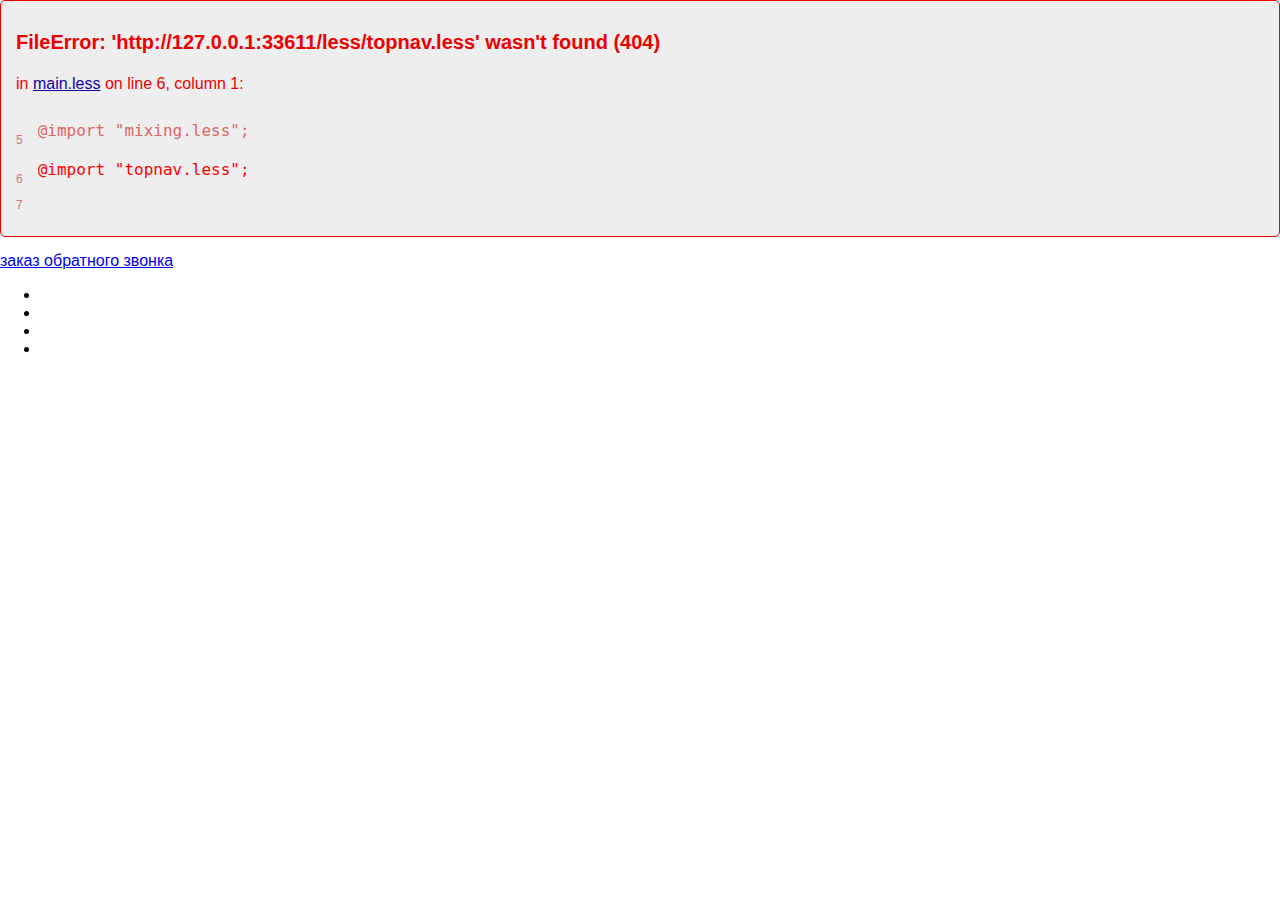
==== index.html @ 26c02bf1 "v1" ====
<!doctype html>
<html class="no-js" lang="ru">
    <head>
        <meta charset="utf-8">
        <meta http-equiv="X-UA-Compatible" content="IE=edge">
        <title></title>
        <meta name="description" content="">
        <meta name="viewport" content="width=1024">

        <link rel="apple-touch-icon" href="apple-touch-icon.png">

        <link rel="stylesheet" href="css/normalize.css">
        <link rel="stylesheet" href="js/vendor/jquery.fancybox/jquery.fancybox.css">
        <link rel="stylesheet/less" href="less/main.less">
        <script src="js/vendor/less.min.js"></script>
        <script src="js/vendor/modernizr-2.8.3.min.js"></script>
    </head>
    
    <body>
        <header class="header">
            <div class="container">
                <div class="header-logo ir"></div>
                <div class="header-contact">
                    <div class="phone-title"></div>
                    <div class="phone"></div>
                    <a class="btn btn-header popup-form" href="#popup-form">заказ обратного звонка</a>
                </div>
                <div class="header-title"></div>
                <ul class="benefit clerfix">
                    <li class="item1"></li>
                    <li class="item2"></li>
                    <li class="item3"></li>
                    <li class="item4"></li>
                </ul>
            </div>
        </header>
        <section class="">
            <div class="container"></div>
        </section>
        <section class="">
            <div class="container"></div>
        </section>
        <section class="">
            <div class="container"></div>
        </section>
        <section class="">
            <div class="container"></div>
        </section>
        <section class="">
            <div class="container"></div>
        </section>
        <section class="">
            <div class="container"></div>
        </section>
        <section class="">
            <div class="container"></div>
        </section>
        <footer class="footer">

        </footer>

        <script src="//ajax.googleapis.com/ajax/libs/jquery/1.11.2/jquery.min.js"></script>
        <script>window.jQuery || document.write('<script src="js/vendor/jquery-1.11.2.min.js"><\/script>')</script>
        <script src="js/vendor/jquery.fancybox/jquery.fancybox.pack.js"></script>
        <script src="js/main.js"></script>

    </body>
</html>
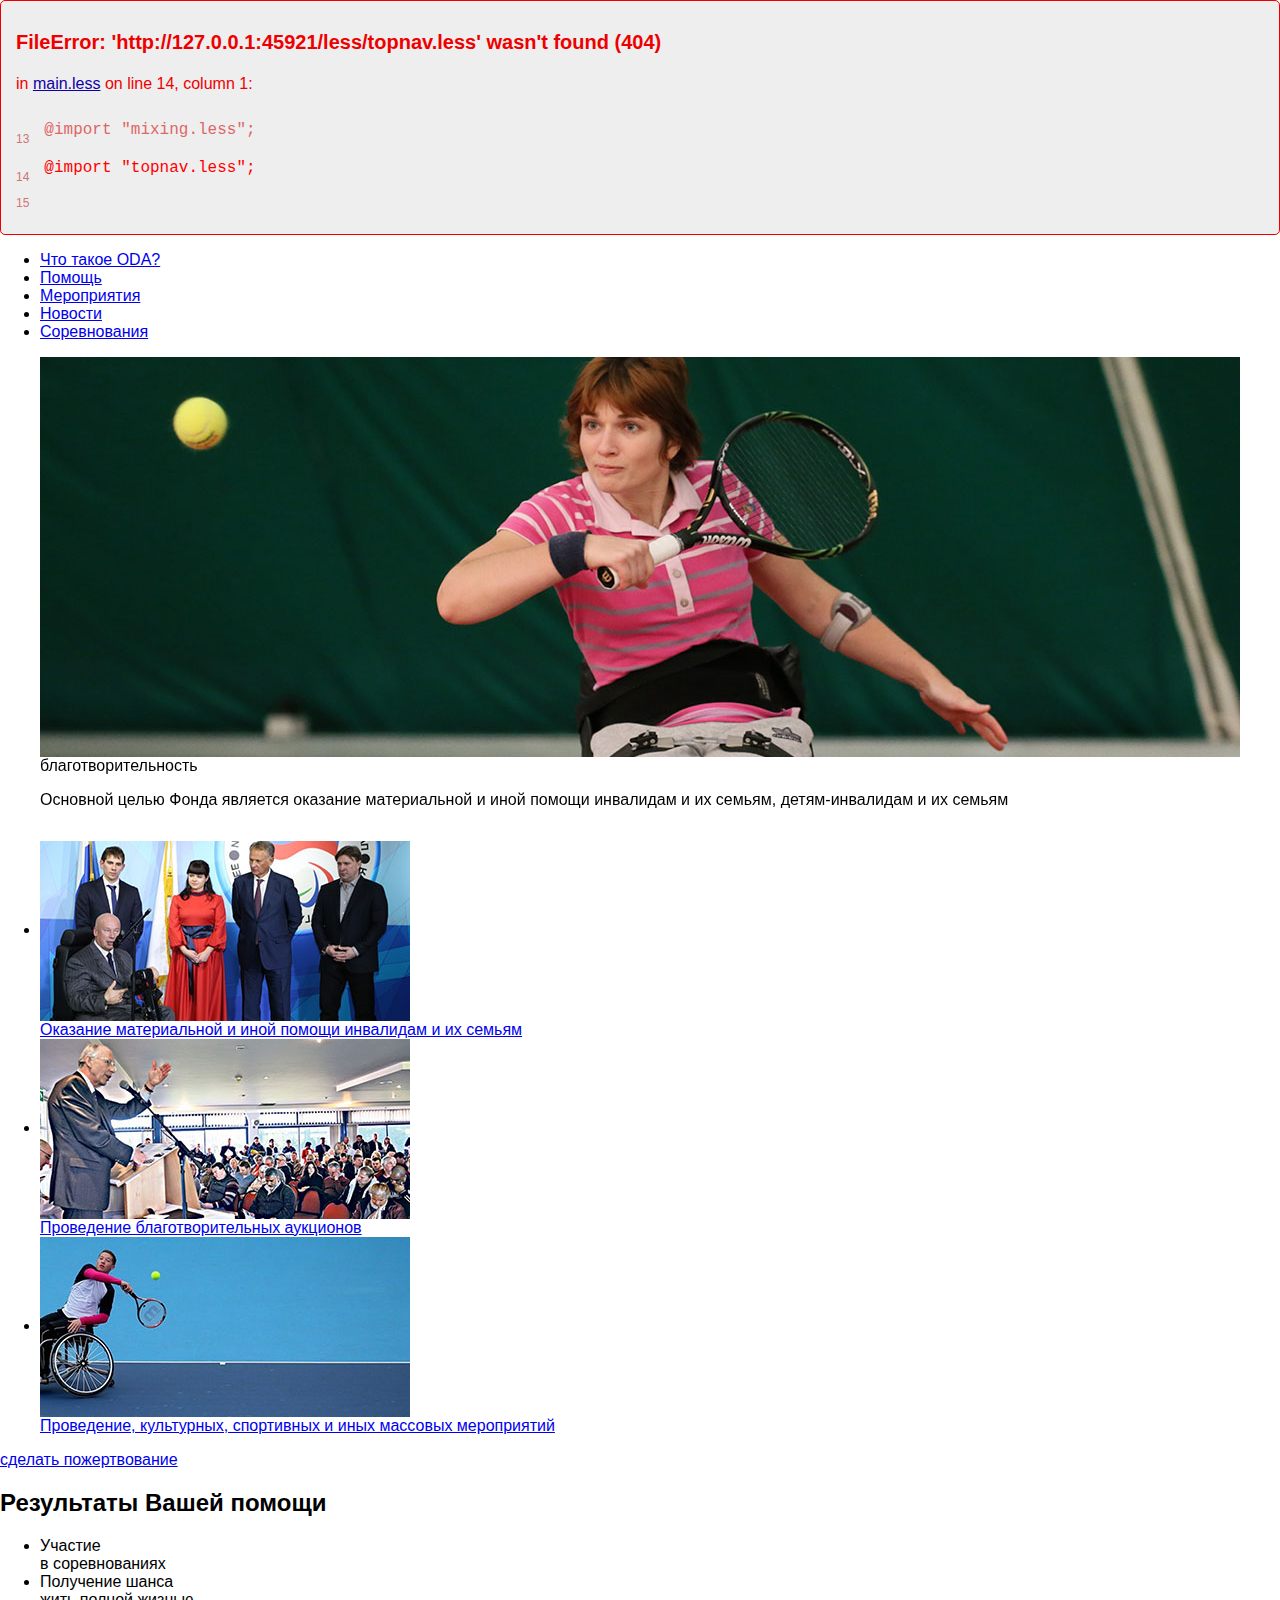
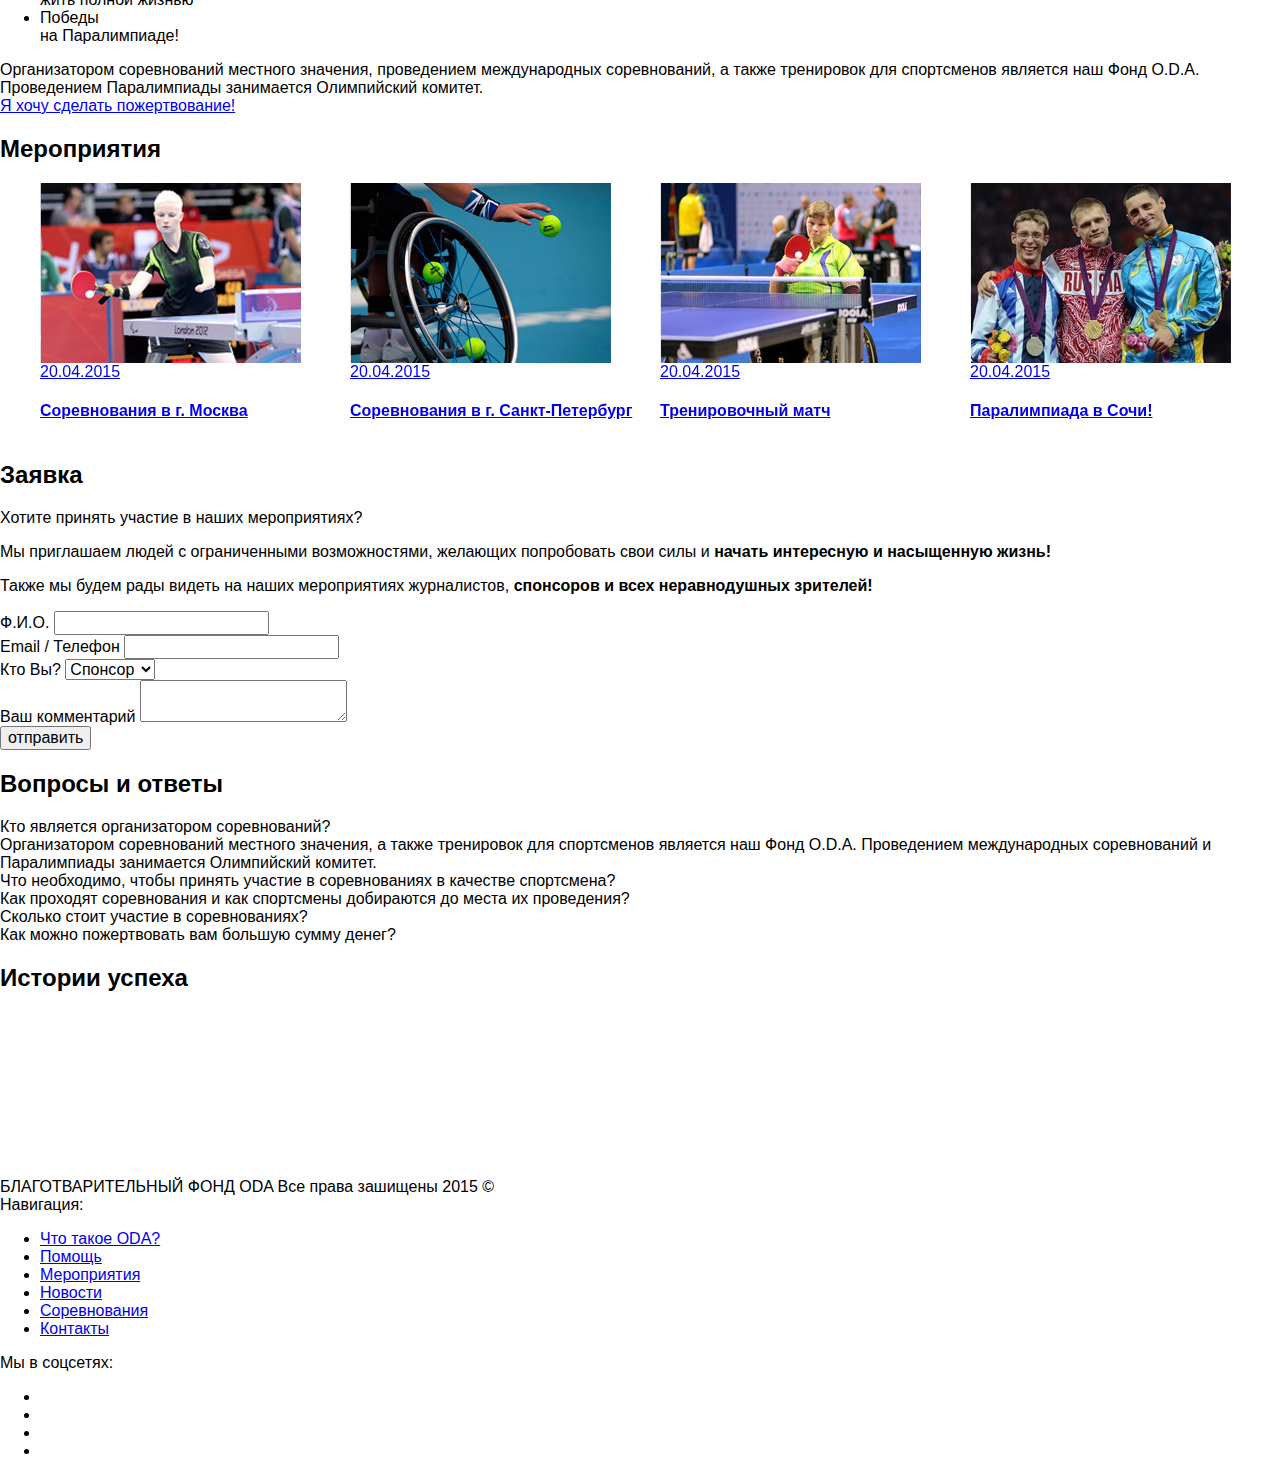
==== commit f82889d5: "v1" ====
--- a/index.html
+++ b/index.html
@@ -10,6 +10,7 @@
         <link rel="apple-touch-icon" href="apple-touch-icon.png">
 
         <link rel="stylesheet" href="css/normalize.css">
+        <link rel="stylesheet" href="js/vendor/slick/slick.css">
         <link rel="stylesheet" href="js/vendor/jquery.fancybox/jquery.fancybox.css">
         <link rel="stylesheet/less" href="less/main.less">
         <script src="js/vendor/less.min.js"></script>
@@ -19,49 +20,305 @@
     <body>
         <header class="header">
             <div class="container">
-                <div class="header-logo ir"></div>
-                <div class="header-contact">
-                    <div class="phone-title"></div>
-                    <div class="phone"></div>
-                    <a class="btn btn-header popup-form" href="#popup-form">заказ обратного звонка</a>
-                </div>
-                <div class="header-title"></div>
-                <ul class="benefit clerfix">
-                    <li class="item1"></li>
-                    <li class="item2"></li>
-                    <li class="item3"></li>
-                    <li class="item4"></li>
+                <div class="header__logo ir"></div>
+                <nav class="header__nav">
+                    <ul>
+                        <li><a href="#">Что такое ODA?</a></li>
+                        <li><a href="#">Помощь</a></li>
+                        <li><a href="#">Мероприятия</a></li>
+                        <li><a href="#">Новости</a></li>
+                        <li><a href="#">Соревнования</a></li>
+
+                    </ul>
+                </nav>
+            </div>
+        </header>
+        <section class="slider">
+            <div class="container">
+                <ul class="slide-content">
+                    <li>
+                        <img class="img-responsive" src="images/slide01.jpg" alt="">
+                        <div class="slide__text">
+                            <div class="slide__title">благотворительность</div>
+                            <p>Основной целью Фонда является оказание
+                                материальной и иной помощи инвалидам
+                                и их семьям, детям-инвалидам и их семьям</p>
+                        </div>
+                    </li>
+                    <li>
+                        <img class="img-responsive" src="images/slide01.jpg" alt="">
+                        <div class="slide__text">
+                            <div class="slide__title">благотворительность</div>
+                            <p>Основной целью Фонда является оказание
+                                материальной и иной помощи инвалидам
+                                и их семьям, детям-инвалидам и их семьям</p>
+                        </div>
+                    </li>
                 </ul>
-            </div>
-        </header>
-        <section class="">
-            <div class="container"></div>
-        </section>
-        <section class="">
-            <div class="container"></div>
-        </section>
-        <section class="">
-            <div class="container"></div>
-        </section>
-        <section class="">
-            <div class="container"></div>
-        </section>
-        <section class="">
-            <div class="container"></div>
-        </section>
-        <section class="">
-            <div class="container"></div>
-        </section>
-        <section class="">
-            <div class="container"></div>
+                <span class="nav slider-nav-prev"></span>
+                <span class="nav slider-nav-next"></span>
+            </div>
+        </section>
+        <section class="direction">
+            <div class="container">
+                <ul class="clearfix">
+                    <li>
+                        <a href="#">
+                            <img class="img-responsive" src="images/direction__img1.jpg" alt="Оказание материальной и иной помощи инвалидам и их семьям">
+                            <div class="direction__text">Оказание материальной и иной помощи инвалидам и их семьям</div>
+                        </a>
+                    </li>
+                    <li>
+                        <a href="#">
+                            <img class="img-responsive" src="images/direction__img2.jpg" alt="Проведение благотворительных аукционов">
+                            <div class="direction__text">Проведение благотворительных аукционов</div>
+                        </a>
+                    </li>
+                    <li>
+                        <a href="#">
+                            <img class="img-responsive" src="images/direction__img3.jpg" alt="Проведение, культурных, спортивных и иных массовых мероприятий">
+                            <div class="direction__text">Проведение, культурных, спортивных и иных массовых мероприятий</div>
+                        </a>
+                    </li>
+                </ul>
+            </div>
+        </section>
+        <section class="green-block">
+            <div class="container">
+                <a class="btn btn-yellow" href="#">сделать пожертвование</a>
+            </div>
+        </section>
+        <section class="result-block">
+            <div class="container">
+                <h2 class="title__large">Результаты <span class="text-green">Вашей помощи</span></h2>
+                <ul class="clearfix">
+                    <li class="item1">
+                        <div class="result__icon"></div>
+                        <span>Участие<br/>в соревнованиях</span>
+                    </li>
+                    <li class="item2">
+                        <div class="result__icon"></div>
+                        <span>Получение шанса<br/>жить полной жизнью</span>
+                    </li>
+                    <li class="item3">
+                        <div class="result__icon"></div>
+                        <span>Победы<br/>на Паралимпиаде!</span>
+                    </li>
+                </ul>
+                <div class="order-box">
+                    <div class="order-text">
+                        <span>Организатором соревнований местного значения,
+                        проведением международных соревнований,
+                        а также тренировок для спортсменов является
+                        наш Фонд O.D.A. Проведением Паралимпиады
+                        занимается Олимпийский комитет.</span>
+                    </div>
+                    <a class="btn btn-green" href="#">Я хочу сделать пожертвование!</a>
+                </div>
+            </div>
+        </section>
+        <section class="events-block">
+            <div class="container">
+                <h2 class="title__large">Мероприятия</h2>
+                <div class="events__inner">
+                    <ul class="event-list clearfix">
+                        <li>
+                            <a href="#" class="event">
+                                <img class="img-responsive" src="images/event__img1.jpg" alt="">
+                                <div class="event__text">
+                                    <span class="event__date">20.04.2015</span>
+                                    <h4 class="event__name">Соревнования в г. Москва</h4>
+                                </div>
+                            </a>
+                        </li>
+                        <li>
+                            <a href="#" class="event">
+                                <img class="img-responsive" src="images/event__img2.jpg" alt="">
+                                <div class="event__text">
+                                    <span class="event__date">20.04.2015</span>
+                                    <h4 class="event__name">Соревнования в г. Санкт-Петербург</h4>
+                                </div>
+                            </a>
+                        </li>
+                        <li>
+                            <a href="#" class="event">
+                                <img class="img-responsive" src="images/event__img3.jpg" alt="">
+                                <div class="event__text">
+                                    <span class="event__date">20.04.2015</span>
+                                    <h4 class="event__name">Тренировочный матч</h4>
+                                </div>
+                            </a>
+                        </li>
+                        <li>
+                            <a href="#" class="event">
+                                <img class="img-responsive" src="images/event__img4.jpg" alt="">
+                                <div class="event__text">
+                                    <span class="event__date">20.04.2015</span>
+                                    <h4 class="event__name">Паралимпиада в Сочи!</h4>
+                                </div>
+                            </a>
+                        </li>
+                        <li>
+                            <a href="#" class="event">
+                                <img class="img-responsive" src="images/event__img1.jpg" alt="">
+                                <div class="event__text">
+                                    <span class="event__date">20.04.2015</span>
+                                    <h4 class="event__name">Соревнования в г. Москва</h4>
+                                </div>
+                            </a>
+                        </li>
+                        <li>
+                            <a href="#" class="event">
+                                <img class="img-responsive" src="images/event__img2.jpg" alt="">
+                                <div class="event__text">
+                                    <span class="event__date">20.04.2015</span>
+                                    <h4 class="event__name">Соревнования в г. Санкт-Петербург</h4>
+                                </div>
+                            </a>
+                        </li>
+                    </ul>
+                    <span class="nav event-nav-prev"></span>
+                    <span class="nav event-nav-next"></span>
+                </div>
+            </div>
+        </section>
+        <section class="application">
+            <div class="container">
+                <h2 class="title__large">Заявка</h2>
+                <div class="application__inner clearfix">
+                    <div class="application__text">
+                        <div class="application__title">Хотите принять участие в наших мероприятиях?</div>
+                        <p>Мы приглашаем людей с ограниченными возможностями,
+                            желающих попробовать свои силы и <strong>начать интересную
+                                и насыщенную жизнь!</strong></p>
+                        <p>Также мы будем рады видеть на наших мероприятиях
+                            журналистов, <strong>спонсоров и всех неравнодушных зрителей!</strong></p>
+                    </div>
+                    <div class="application__form">
+                        <div class="form">
+                            <div class="form-group">
+                                <label>Ф.И.О.</label>
+                                <input type="text" class="form-control">
+                            </div>
+                            <div class="form-row clearfix">
+                                <div class="form-col">
+                                    <label>Email / Телефон</label>
+                                    <input type="text" class="form-control">
+                                </div>
+                                <div class="form-col">
+                                    <label>Кто Вы?</label>
+                                    <select class="form-control">
+                                        <option selected value="Спонсор">Спонсор</option>
+                                        <option value="Участник">Участник</option>
+                                        <option value="Зритель">Зритель</option>
+                                    </select>
+                                </div>
+                            </div>
+                            <div class="form-group">
+                                <label>Ваш комментарий</label>
+                                <textarea type="textarea" class="form-control"></textarea>
+                            </div>
+                            <div class="text-center">
+                                <button class="btn btn-red">отправить</button>
+                            </div>
+                        </div>
+                    </div>
+                </div>
+
+            </div>
+        </section>
+        <section class="question-block">
+            <div class="container">
+                <h2 class="title__large">Вопросы и ответы</h2>
+                <div class="quest-box">
+                    <div class="quest"><span class="quest-item">Кто является организатором соревнований?</span></div>
+                    <div class="answer">Организатором соревнований местного значения, а также тренировок для спортсменов является наш Фонд O.D.A. Проведением международных соревнований
+                        и Паралимпиады занимается Олимпийский комитет.</div>
+
+                    <div class="quest"><span class="quest-item">Что необходимо, чтобы принять участие в соревнованиях в качестве спортсмена?</span></div>
+                    <div class="answer">Организатором соревнований местного значения, а также тренировок для спортсменов является наш Фонд O.D.A. Проведением международных соревнований
+                        и Паралимпиады занимается Олимпийский комитет.</div>
+
+                    <div class="quest"><span class="quest-item">Как проходят соревнования и как спортсмены добираются до места их проведения?</span></div>
+                    <div class="answer">Организатором соревнований местного значения, а также тренировок для спортсменов является наш Фонд O.D.A. Проведением международных соревнований
+                        и Паралимпиады занимается Олимпийский комитет.</div>
+
+                    <div class="quest"><span class="quest-item">Сколько стоит участие в соревнованиях?</span></div>
+                    <div class="answer">Организатором соревнований местного значения, а также тренировок для спортсменов является наш Фонд O.D.A. Проведением международных соревнований
+                        и Паралимпиады занимается Олимпийский комитет.</div>
+
+                    <div class="quest"><span class="quest-item">Как можно пожертвовать вам большую сумму денег?</span></div>
+                    <div class="answer">Организатором соревнований местного значения, а также тренировок для спортсменов является наш Фонд O.D.A. Проведением международных соревнований
+                        и Паралимпиады занимается Олимпийский комитет.</div>
+                </div>
+            </div>
+        </section>
+        <section class="success-block">
+            <div class="container">
+                <h2 class="title__large">Истории успеха</h2>
+                <div class="video__inner">
+                    <ul class="video__slider clearfix">
+                        <li>
+                            <div class="video">
+                                <iframe src="https://www.youtube.com/embed/YObuXw9rQF0" frameborder="0" allowfullscreen></iframe>
+                            </div>
+                        </li>
+                        <li>
+                            <div class="video">
+                                <iframe src="https://www.youtube.com/embed/raAwPpLNlbk" frameborder="0" allowfullscreen></iframe>
+                            </div>
+                        </li>
+                        <li>
+                            <div class="video">
+                                <iframe src="https://www.youtube.com/embed/YObuXw9rQF0" frameborder="0" allowfullscreen></iframe>
+                            </div>
+                        </li>
+                        <li>
+                            <div class="video">
+                                <iframe src="https://www.youtube.com/embed/raAwPpLNlbk" frameborder="0" allowfullscreen></iframe>
+                            </div>
+                        </li>
+                    </ul>
+                    <span class="nav video-nav-prev"></span>
+                    <span class="nav video-nav-next"></span>
+                </div>
+            </div>
         </section>
         <footer class="footer">
-
+            <div class="container">
+                <div class="footer__logo">
+                    <span class="item1">БЛАГОТВАРИТЕЛЬНЫЙ</span>
+                    <span class="item2">ФОНД ODA</span>
+                    <span class="item3">Все права зашищены 2015 ©</span>
+                </div>
+                <nav class="footer__nav">
+                    <div class="footer__title">Навигация:</div>
+                    <ul class="clearfix">
+                        <li><a href="#">Что такое ODA?</a></li>
+                        <li><a href="#">Помощь</a></li>
+                        <li><a href="#">Мероприятия</a></li>
+                        <li><a href="#">Новости</a></li>
+                        <li><a href="#">Соревнования</a></li>
+                        <li><a href="#">Контакты</a></li>
+                    </ul>
+                </nav>
+                <div class="footer__social">
+                    <div class="footer__title">Мы в соцсетях:</div>
+                    <ul class="clearfix">
+                        <li class="vk"><a href="#"></a></li>
+                        <li class="ok"><a href="#"></a></li>
+                        <li class="fb"><a href="#"></a></li>
+                        <li class="youtube"><a href="#"></a></li>
+                    </ul>
+                </div>
+            </div>
         </footer>
 
         <script src="//ajax.googleapis.com/ajax/libs/jquery/1.11.2/jquery.min.js"></script>
         <script>window.jQuery || document.write('<script src="js/vendor/jquery-1.11.2.min.js"><\/script>')</script>
+        <script src="js/vendor/jquery-ui/jquery-ui.min.js"></script>
         <script src="js/vendor/jquery.fancybox/jquery.fancybox.pack.js"></script>
+        <script src="js/vendor/slick/slick.min.js"></script>
         <script src="js/main.js"></script>
 
     </body>
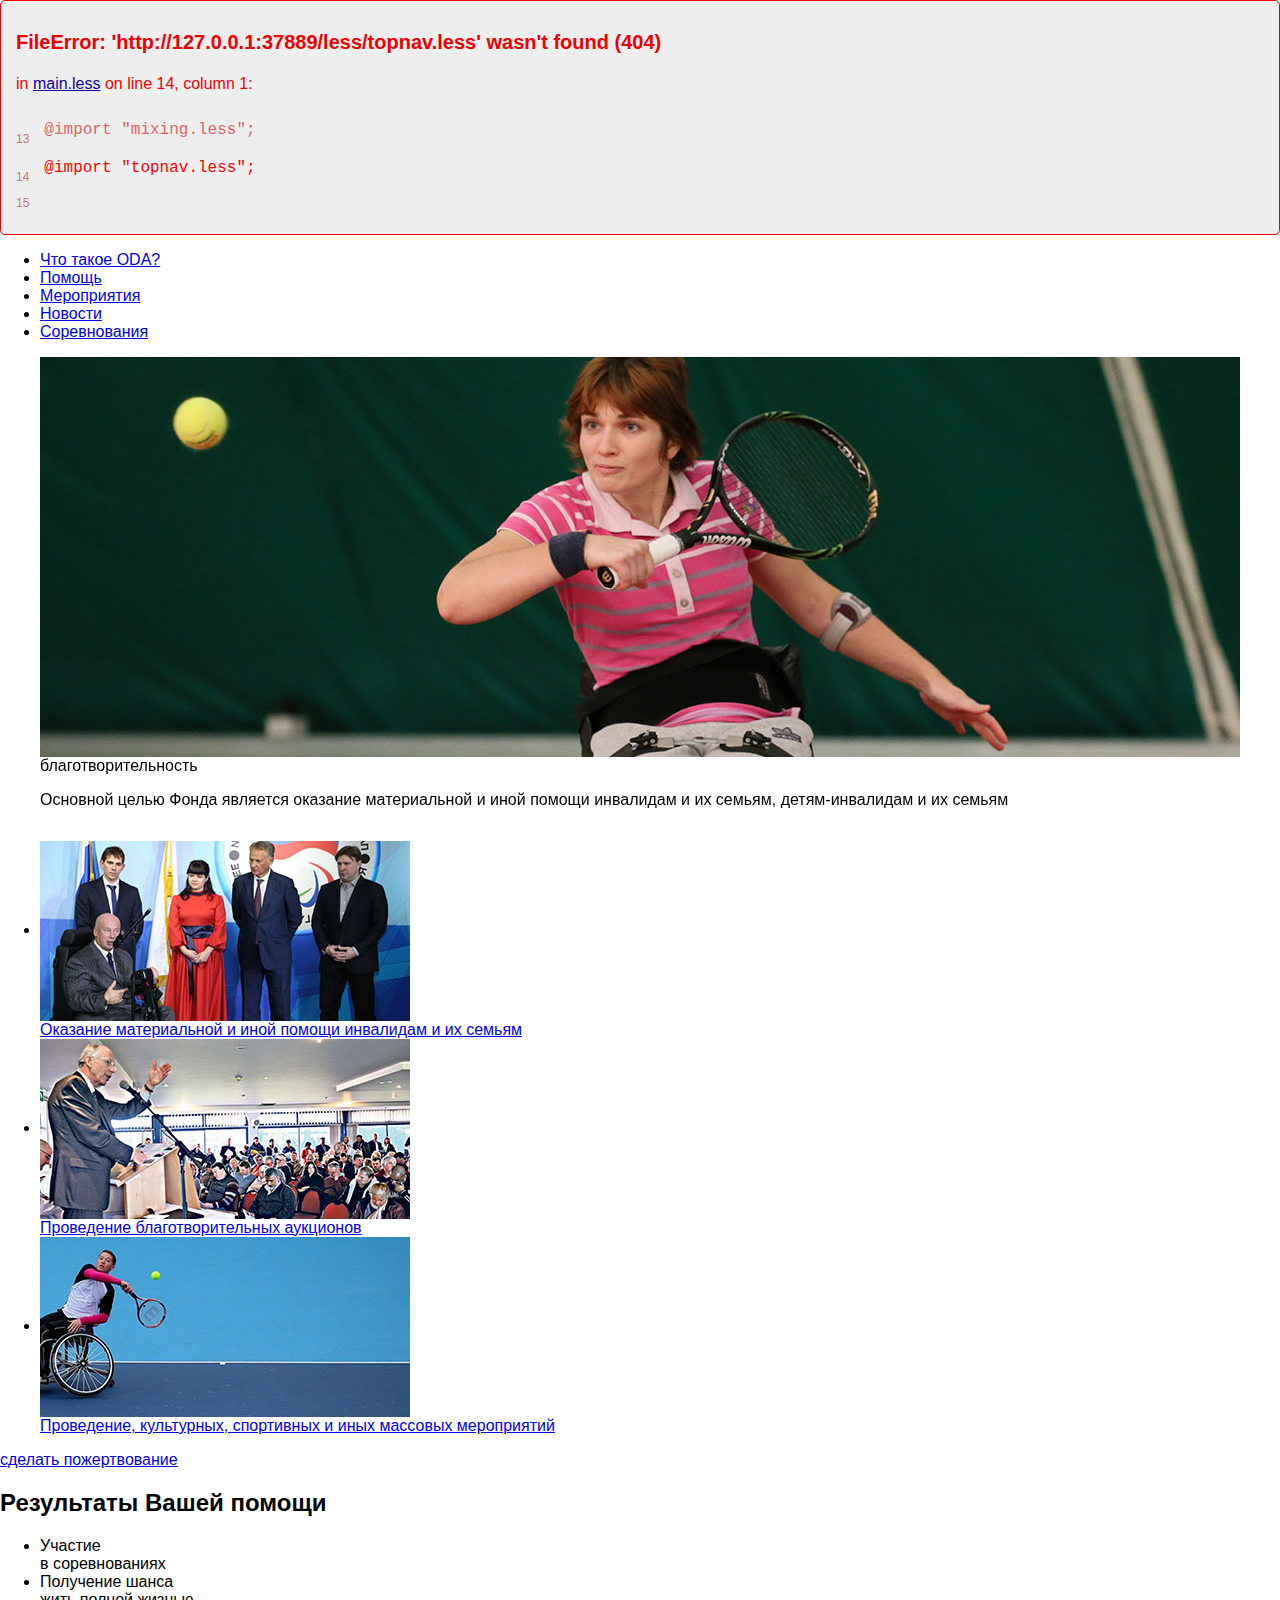
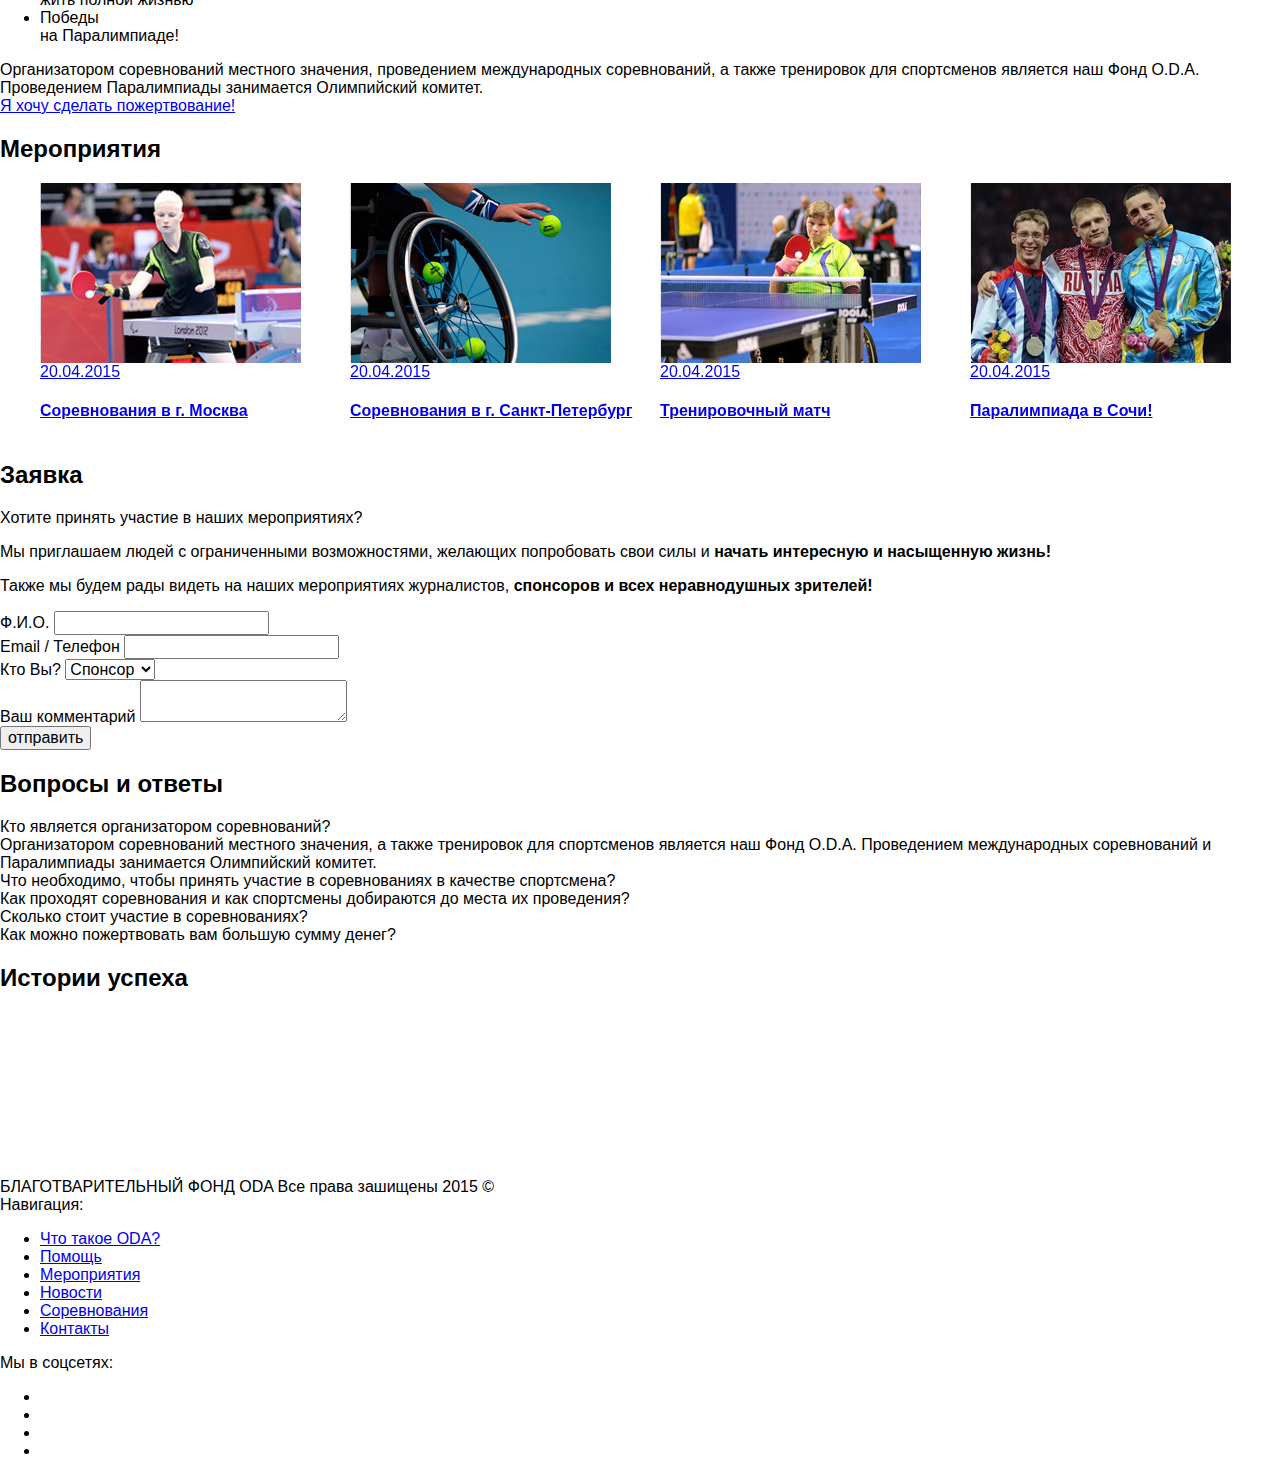
==== commit aa8716c4: "v1" ====
--- a/index.html
+++ b/index.html
@@ -3,7 +3,7 @@
     <head>
         <meta charset="utf-8">
         <meta http-equiv="X-UA-Compatible" content="IE=edge">
-        <title></title>
+        <title>ODA - Главная</title>
         <meta name="description" content="">
         <meta name="viewport" content="width=1024">
 
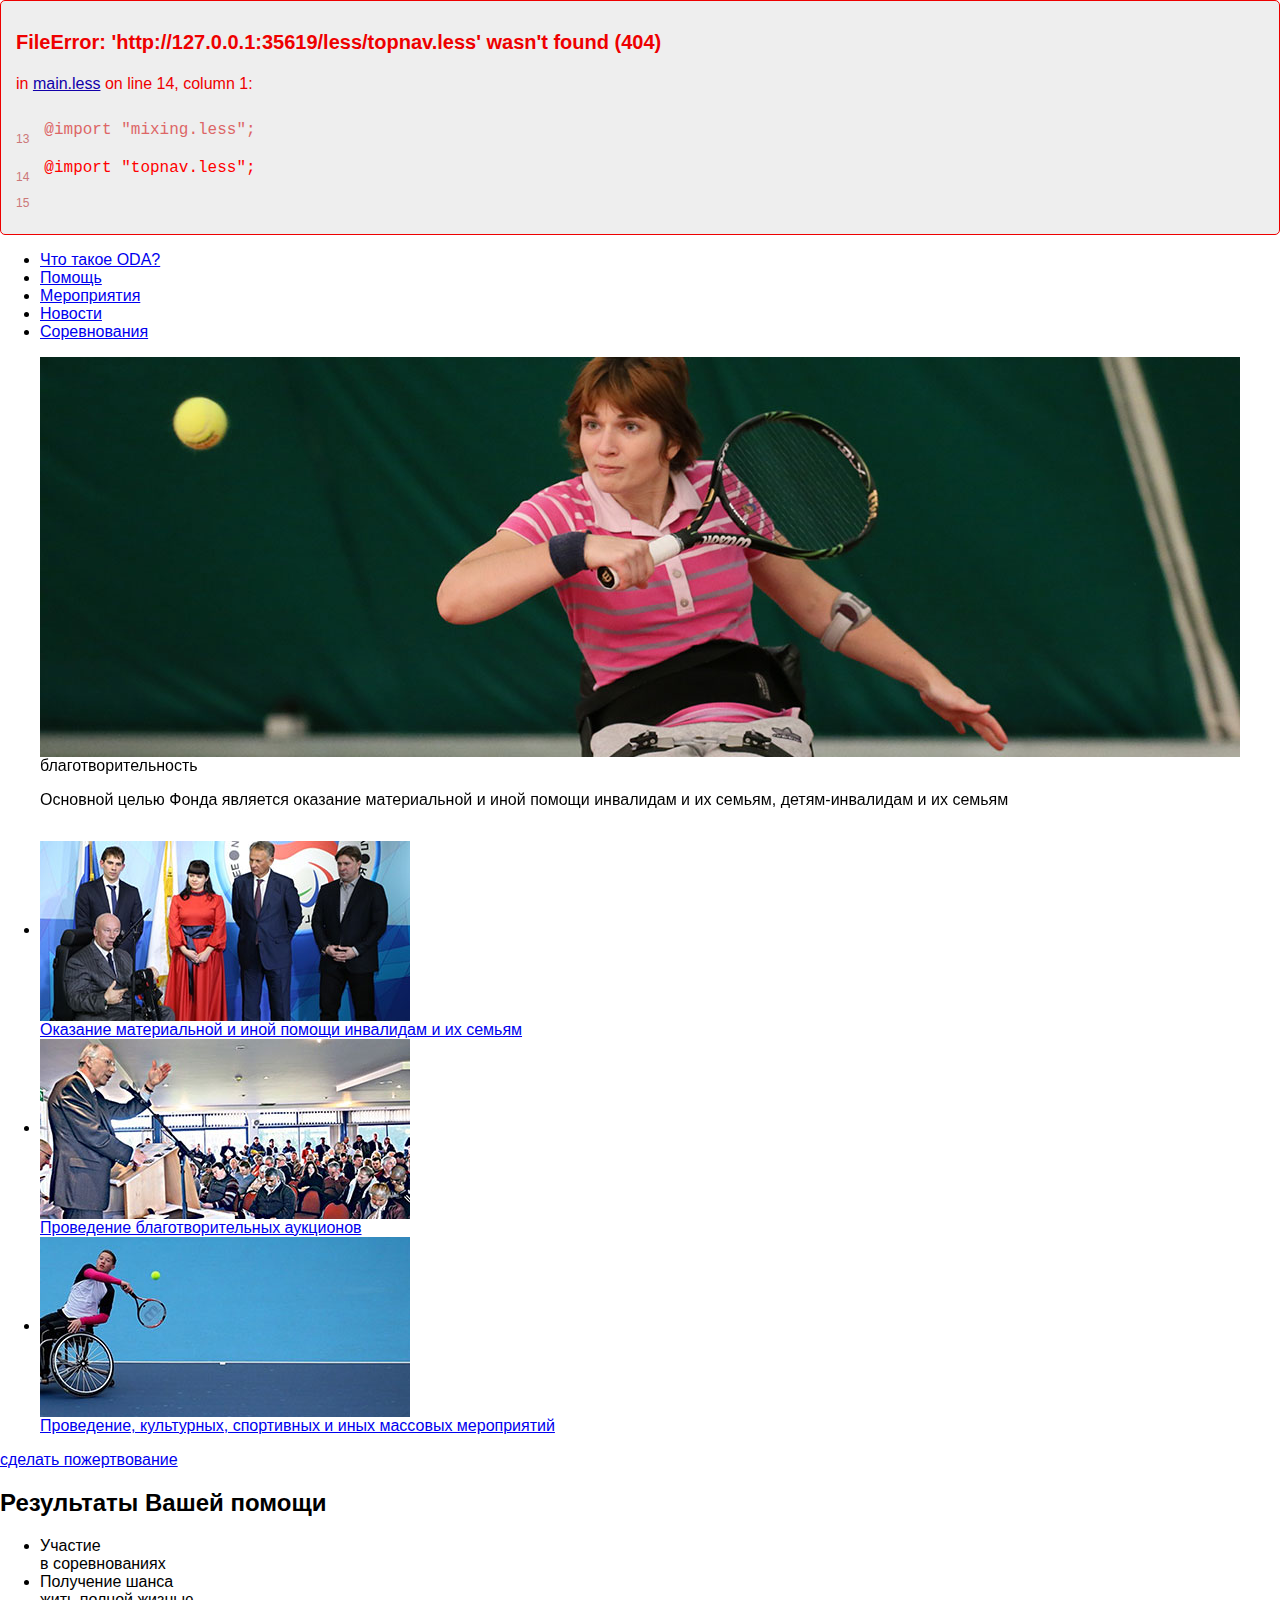
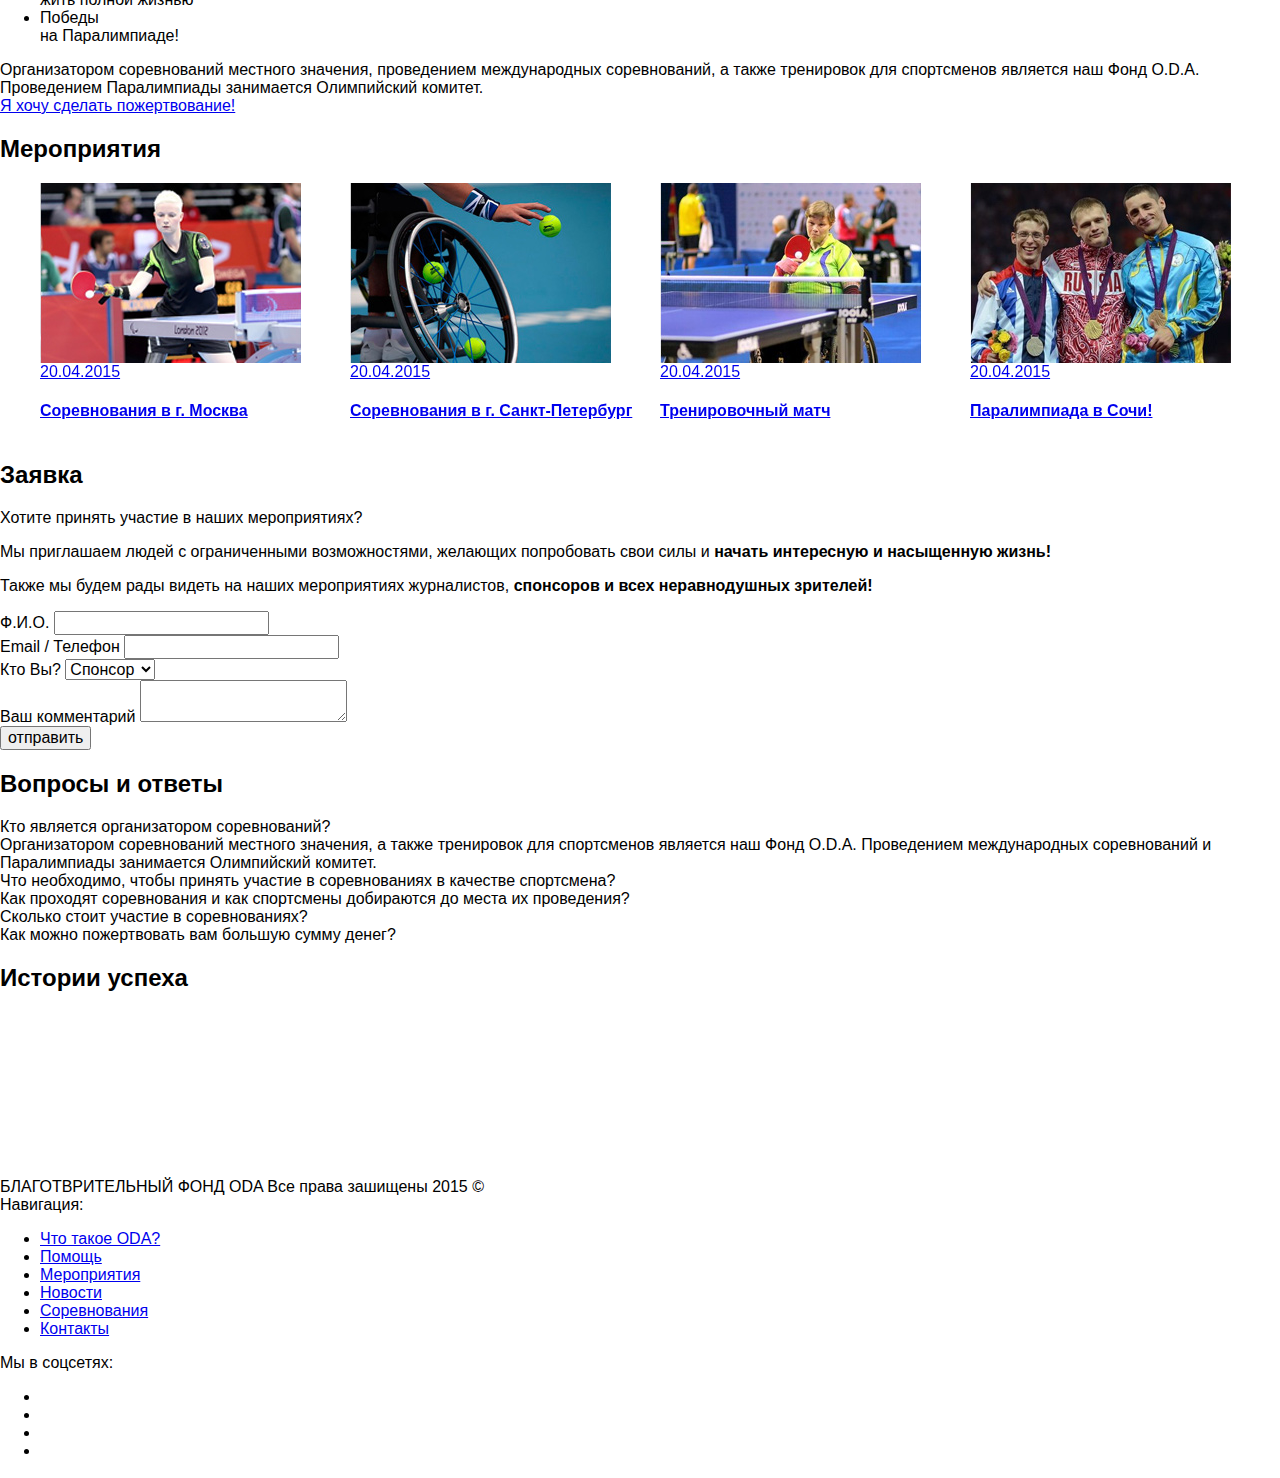
==== commit 643d0ce4: "v1" ====
--- a/index.html
+++ b/index.html
@@ -287,7 +287,7 @@
         <footer class="footer">
             <div class="container">
                 <div class="footer__logo">
-                    <span class="item1">БЛАГОТВАРИТЕЛЬНЫЙ</span>
+                    <span class="item1">БЛАГОТВРИТЕЛЬНЫЙ</span>
                     <span class="item2">ФОНД ODA</span>
                     <span class="item3">Все права зашищены 2015 ©</span>
                 </div>
@@ -319,6 +319,7 @@
         <script src="js/vendor/jquery-ui/jquery-ui.min.js"></script>
         <script src="js/vendor/jquery.fancybox/jquery.fancybox.pack.js"></script>
         <script src="js/vendor/slick/slick.min.js"></script>
+        <script src="js/vendor/masonry.pkgd.min.js"></script>
         <script src="js/main.js"></script>
 
     </body>
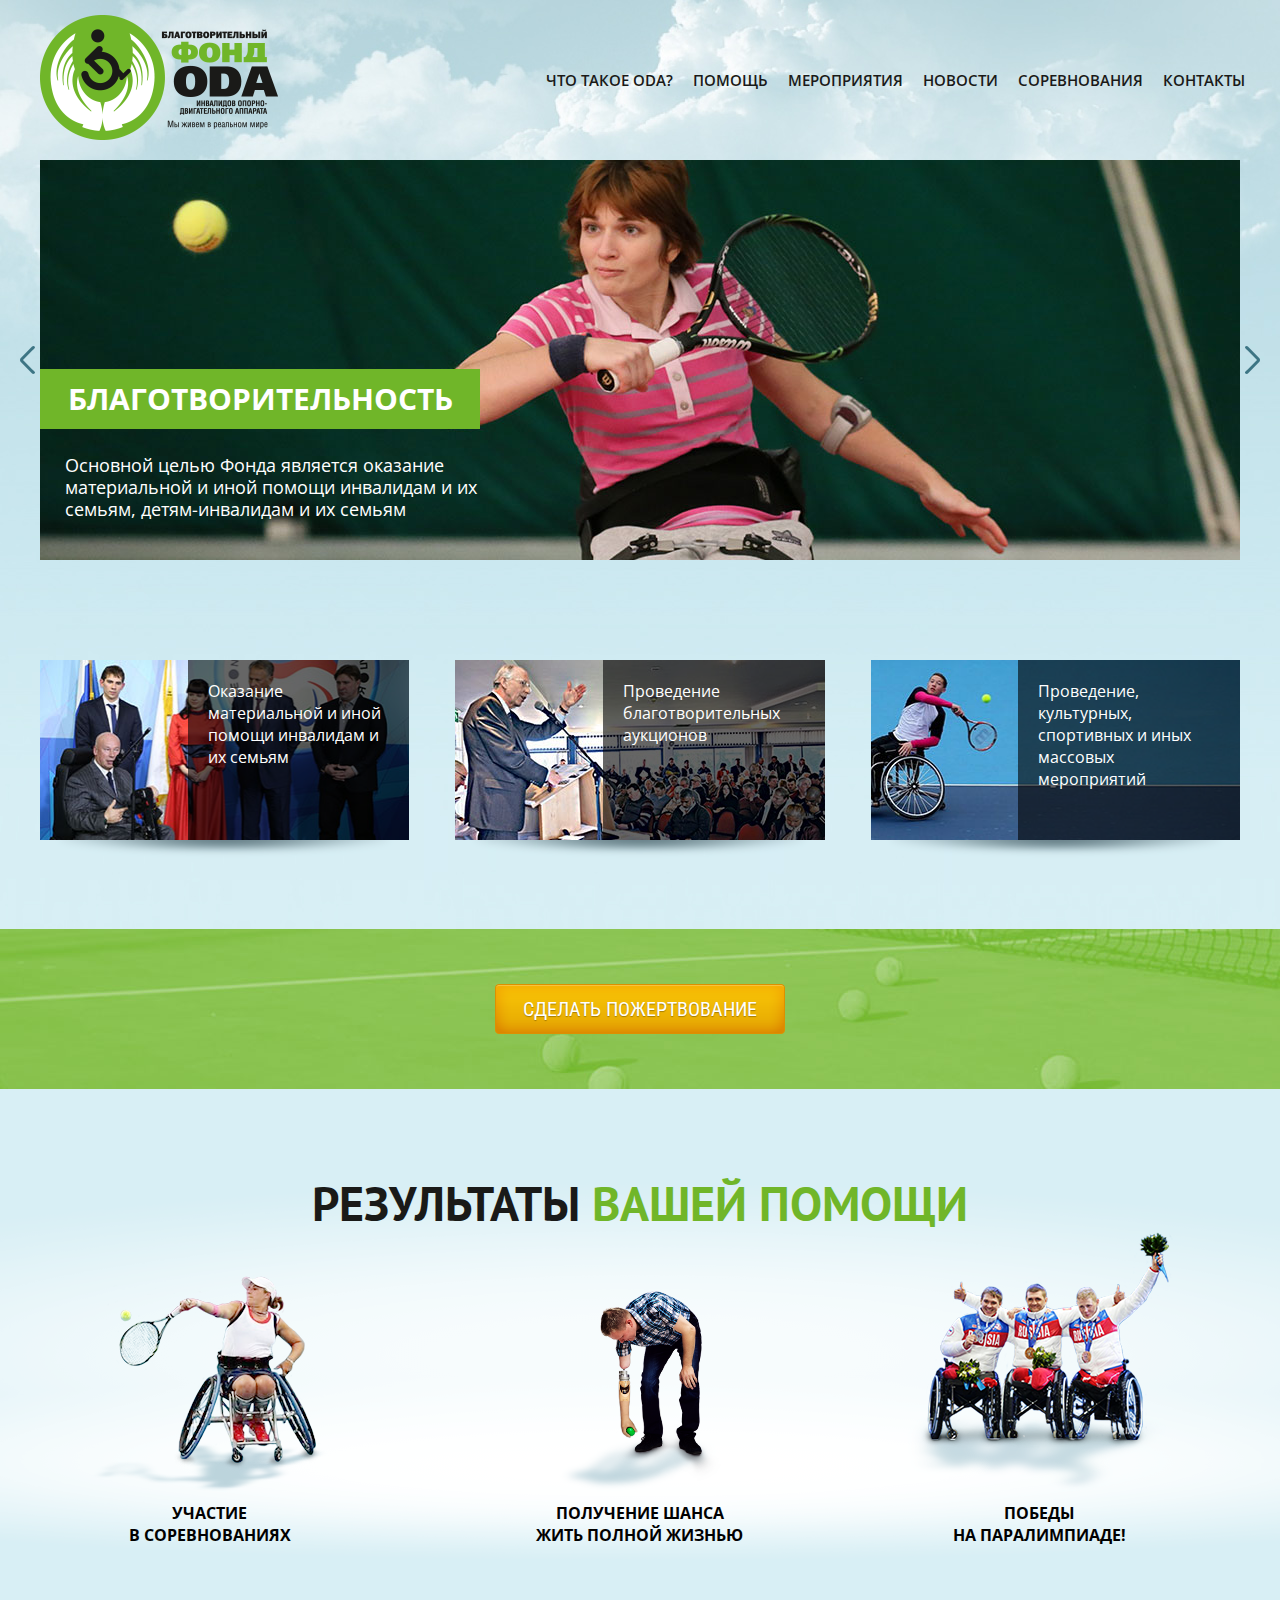
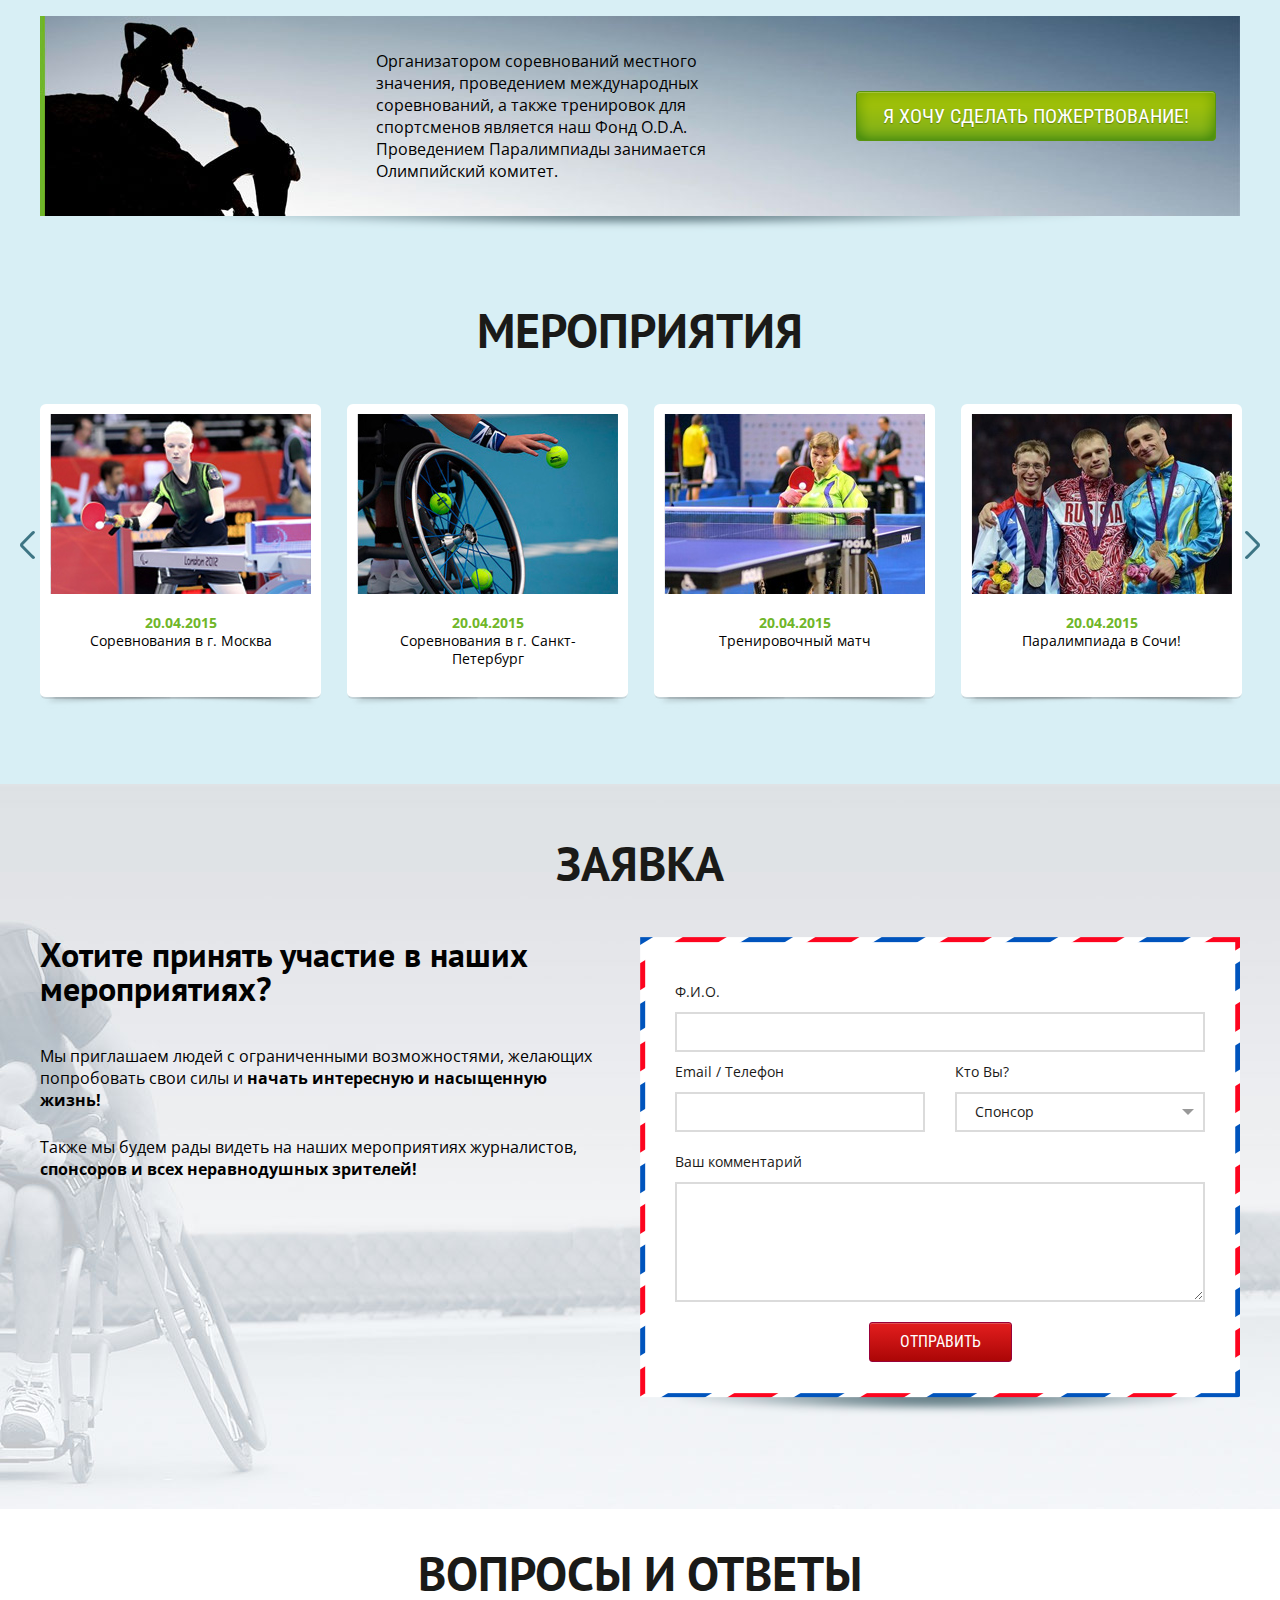
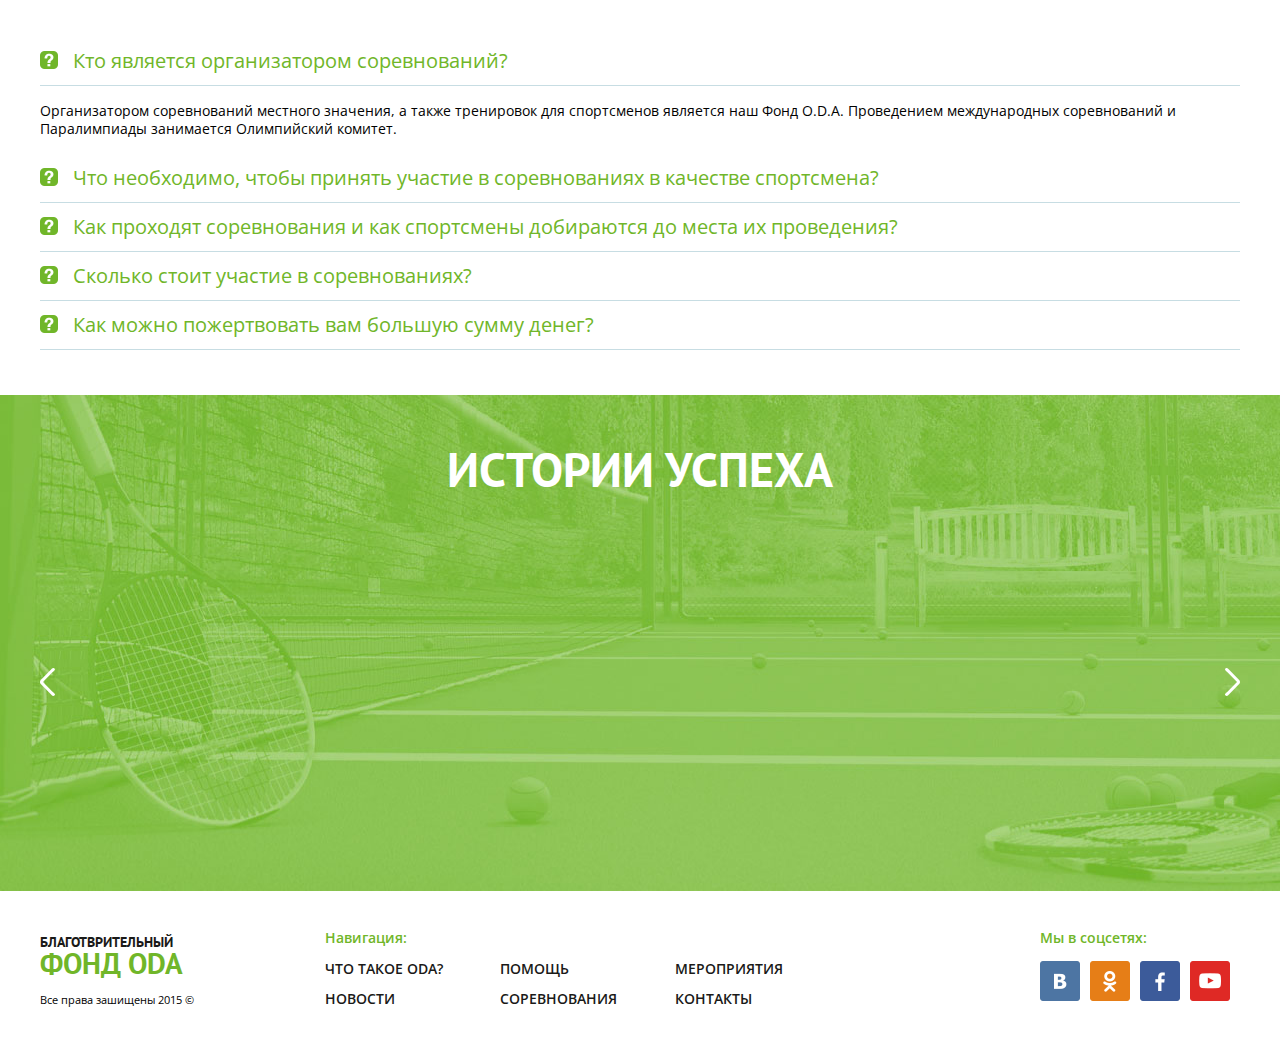
==== commit 304e0ace: "v1" ====
--- a/index.html
+++ b/index.html
@@ -12,8 +12,8 @@
         <link rel="stylesheet" href="css/normalize.css">
         <link rel="stylesheet" href="js/vendor/slick/slick.css">
         <link rel="stylesheet" href="js/vendor/jquery.fancybox/jquery.fancybox.css">
-        <link rel="stylesheet/less" href="less/main.less">
-        <script src="js/vendor/less.min.js"></script>
+        <link rel="stylesheet" href="css/main.css">
+
         <script src="js/vendor/modernizr-2.8.3.min.js"></script>
     </head>
     
@@ -28,7 +28,7 @@
                         <li><a href="#">Мероприятия</a></li>
                         <li><a href="#">Новости</a></li>
                         <li><a href="#">Соревнования</a></li>
-
+                        <li><a href="#">Контакты</a></li>
                     </ul>
                 </nav>
             </div>
@@ -207,7 +207,7 @@
                                 </div>
                                 <div class="form-col">
                                     <label>Кто Вы?</label>
-                                    <select class="form-control">
+                                    <select class="form-control select-style">
                                         <option selected value="Спонсор">Спонсор</option>
                                         <option value="Участник">Участник</option>
                                         <option value="Зритель">Зритель</option>
@@ -320,6 +320,7 @@
         <script src="js/vendor/jquery.fancybox/jquery.fancybox.pack.js"></script>
         <script src="js/vendor/slick/slick.min.js"></script>
         <script src="js/vendor/masonry.pkgd.min.js"></script>
+        <script src="js/vendor/jquery.ikSelect.min.js"></script>
         <script src="js/main.js"></script>
 
     </body>
--- a/css/main.css
+++ b/css/main.css
@@ -0,0 +1,1473 @@
+@import url(http://fonts.googleapis.com/css?family=Open+Sans:400,300,600,700&subset=latin,cyrillic);
+@import url(http://fonts.googleapis.com/css?family=Roboto+Condensed:400,700,300&subset=latin,cyrillic);
+@import url(http://fonts.googleapis.com/css?family=PT+Sans:400,700&subset=latin,cyrillic);
+/* Helper classes
+   ========================= */
+.ir {
+  background-color: transparent;
+  border: 0;
+  overflow: hidden;
+  /* IE 6/7 fallback */
+  *text-indent: -9999px;
+}
+.ir:before {
+  content: "";
+  display: block;
+  width: 0;
+  height: 150%;
+}
+.hidden {
+  display: none !important;
+  visibility: hidden;
+}
+.visuallyhidden {
+  border: 0;
+  clip: rect(0 0 0 0);
+  height: 1px;
+  margin: -1px;
+  overflow: hidden;
+  padding: 0;
+  position: absolute;
+  width: 1px;
+}
+.visuallyhidden.focusable:active,
+.visuallyhidden.focusable:focus {
+  clip: auto;
+  height: auto;
+  margin: 0;
+  overflow: visible;
+  position: static;
+  width: auto;
+}
+.invisible {
+  visibility: hidden;
+}
+.clearfix:before,
+.clearfix:after,
+.container:before,
+.container:after {
+  content: " ";
+  /* 1 */
+  display: table;
+  /* 2 */
+}
+.clearfix:after,
+.container:after {
+  clear: both;
+}
+.clearfix,
+.container {
+  *zoom: 1;
+}
+.img-responsive {
+  display: block;
+  width: 100% \9;
+  max-width: 100%;
+  height: auto;
+}
+.text-center {
+  text-align: center !important;
+}
+.text-right {
+  text-align: right !important;
+}
+/* Base styles
+   ========================= */
+* {
+  webkit-box-sizing: border-box;
+  -moz-box-sizing: border-box;
+  box-sizing: border-box;
+}
+html,
+button,
+input,
+select,
+textarea {
+  color: #010101;
+}
+html {
+  font-size: 16px;
+  min-height: 100%;
+  line-height: 1.375;
+  position: relative;
+  font-family: 'Open Sans', sans-serif;
+  background: #d8eff5 url("../img/bg__top.jpg") top center no-repeat;
+}
+body {
+  margin-bottom: 170px;
+}
+.container {
+  min-width: 1000px;
+  max-width: 1240px;
+  margin-right: auto;
+  margin-left: auto;
+  position: relative;
+  padding-left: 20px;
+  padding-right: 20px;
+}
+.header {
+  height: 160px;
+}
+.header .container {
+  height: 100%;
+}
+.header .header__logo {
+  top: 15px;
+  left: 20px;
+  width: 238px;
+  height: 125px;
+  cursor: pointer;
+  position: absolute;
+  background: url("../img/header__logo.png") 0 0 no-repeat;
+}
+.header .header__nav {
+  top: 64px;
+  right: 5px;
+  position: absolute;
+}
+.header .header__nav ul {
+  margin: 0;
+  padding: 0;
+  list-style: none;
+}
+.header .header__nav li {
+  float: left;
+}
+.header .header__nav a {
+  height: 32px;
+  color: #1a1a18;
+  padding: 1px 10px;
+  display: inline-block;
+  text-decoration: none;
+  text-transform: uppercase;
+  font: 600 15px/30px 'Open Sans', sans-serif;
+}
+.header .header__nav a:hover {
+  color: #fff;
+  background: #70b629;
+}
+.slider {
+  margin-bottom: 100px;
+}
+.slider .container {
+  overflow: hidden;
+}
+.slider ul {
+  margin: 0;
+  padding: 0;
+  overflow: hidden;
+  list-style: none;
+}
+.slider li {
+  width: 100%;
+  display: block;
+  overflow: hidden;
+  position: relative;
+}
+.slider .slide__text {
+  left: 0;
+  bottom: 0;
+  color: #fff;
+  width: 440px;
+  position: absolute;
+  font: 18px/22px 'Open Sans', sans-serif;
+}
+.slider .slide__text .slide__title {
+  height: 60px;
+  text-align: center;
+  margin-bottom: 25px;
+  background: #70b629;
+  text-transform: uppercase;
+  font: 700 30px/60px 'Open Sans', sans-serif;
+}
+.slider .slide__text p {
+  margin-left: 25px;
+  margin-bottom: 40px;
+}
+.direction {
+  margin-bottom: 69px;
+}
+.direction .container {
+  overflow: hidden;
+}
+.direction ul {
+  padding: 0;
+  list-style: none;
+  margin: 0 -23px;
+}
+.direction li {
+  float: left;
+  width: 33.333%;
+  padding: 0 23px 20px 23px;
+}
+.direction a {
+  color: #fff;
+  width: 100%;
+  display: block;
+  font-size: 16px;
+  line-height: 22px;
+  position: relative;
+  text-decoration: none;
+}
+.direction a:before {
+  left: 0;
+  right: 0;
+  bottom: -19px;
+  content: "";
+  height: 19px;
+  position: absolute;
+  background: url("../img/direction__shadow.png") top center no-repeat;
+}
+.direction .direction__text {
+  top: 0;
+  right: 0;
+  width: 60%;
+  height: 100%;
+  padding: 20px 20px;
+  position: absolute;
+  background: rgba(0, 0, 0, 0.6);
+}
+.green-block {
+  height: 160px;
+  padding-top: 55px;
+  text-align: center;
+  background: url("../img/banner__bg.jpg") top center no-repeat;
+}
+.result-block {
+  padding-top: 90px;
+  background: url("../img/bg_shadow.png") 50% 90px no-repeat;
+}
+.result-block ul {
+  padding: 0;
+  list-style: none;
+  margin: -45px 0 70px 0;
+}
+.result-block li {
+  float: left;
+  width: 33.33%;
+  font-size: 16px;
+  font-weight: 700;
+  text-align: center;
+  text-transform: uppercase;
+}
+.result-block li .result__icon {
+  height: 260px;
+  margin-bottom: 10px;
+}
+.result-block li.item1 {
+  padding-right: 60px;
+}
+.result-block li.item1 .result__icon {
+  background: url("../img/result__icon1.png") center bottom no-repeat;
+}
+.result-block li.item1 span {
+  display: block;
+}
+.result-block li.item2 .result__icon {
+  background: url("../img/result__icon2.png") center bottom no-repeat;
+}
+.result-block li.item3 .result__icon {
+  background: url("../img/result__icon3.png") center bottom no-repeat;
+}
+.result-block .order-box {
+  height: 200px;
+  padding-left: 28%;
+  position: relative;
+  margin-bottom: 90px;
+  background: url("../img/banner__bg2.jpg") top left no-repeat;
+}
+.result-block .order-box:before {
+  left: 0;
+  right: 0;
+  bottom: -17px;
+  content: "";
+  height: 17px;
+  position: absolute;
+  background: url("../img/banner__shadow.png") top center no-repeat;
+}
+.result-block .order-box .order-text {
+  width: 45%;
+  height: 100%;
+  color: #010101;
+  display: table;
+}
+.result-block .order-box .order-text span {
+  width: 100%;
+  height: 100%;
+  display: table-cell;
+  vertical-align: middle;
+}
+.result-block .order-box .btn {
+  top: 75px;
+  right: 2%;
+  position: absolute;
+}
+.result-block .order-box .btn:active {
+  top: 76px;
+}
+.events-block {
+  margin-bottom: 70px;
+}
+.events-block .events__inner {
+  position: relative;
+}
+.events-block .container {
+  overflow: hidden;
+}
+.events-block ul {
+  padding: 0;
+  margin: 0 -13px;
+  list-style: none;
+}
+.events-block ul li {
+  float: left;
+  width: 25%;
+  padding: 0 13px;
+}
+.application {
+  height: 725px;
+  padding-top: 55px;
+  background: url("../img/application__bg.jpg") top center no-repeat;
+}
+.application .application__inner {
+  position: relative;
+}
+.application .application__form {
+  float: right;
+  width: 600px;
+  height: 481px;
+  padding: 35px;
+  background: url("../img/application__form.png") 0 0 no-repeat;
+}
+.application .application__form textarea {
+  height: 120px;
+}
+.application .application__form .btn {
+  margin-top: 20px;
+}
+.application .application__text {
+  top: 0;
+  left: 0;
+  padding-right: 4%;
+  right: 600px;
+  color: #010101;
+  position: absolute;
+}
+.application .application__text .application__title {
+  margin-bottom: 40px;
+  font: 700 34px/34px 'PT Sans', sans-serif;
+}
+.application .application__text p {
+  margin-bottom: 25px;
+}
+.question-block {
+  background: #fff;
+  padding: 40px 0 45px 0;
+}
+.question-block .title__large {
+  margin-bottom: 40px;
+}
+.question-block .quest {
+  outline: none;
+  padding: 14px 0;
+  font-size: 20px;
+  line-height: 20px;
+  border-bottom: 1px solid #c7dde3;
+}
+.question-block .quest .quest-item {
+  color: #70b629;
+  outline: none;
+  cursor: pointer;
+  position: relative;
+  padding-left: 33px;
+  text-decoration: none;
+  display: inline-block;
+}
+.question-block .quest .quest-item:before {
+  top: 0;
+  left: 0;
+  width: 18px;
+  height: 18px;
+  content: "";
+  position: absolute;
+  background: url("../img/icon-quest.png") 0 0 no-repeat;
+}
+.question-block .quest .quest-item:hover {
+  color: #d9a503;
+  text-decoration: none;
+}
+.question-block .quest .quest-item:hover:before {
+  background-position: 0 -18px;
+}
+.question-block .answer {
+  color: #010101;
+  padding: 16px 0;
+  font-size: 14px;
+  line-height: 18px;
+}
+.success-block {
+  padding: 50px 0 70px 0;
+  background: url("../img/success__bg.jpg") top center no-repeat;
+}
+.success-block .title__large {
+  color: #fff;
+}
+.success-block .video__inner {
+  position: relative;
+}
+.success-block .video__slider {
+  width: 94%;
+  padding: 0;
+  margin: 0 auto;
+  list-style: none;
+}
+.success-block .video__slider li {
+  width: 50%;
+  float: left;
+  padding: 0 35px;
+}
+.success-block .video__slider .video {
+  width: 100%;
+  position: relative;
+  padding-bottom: 56.25%;
+  height: 0;
+}
+.success-block .video__slider .video iframe {
+  position: absolute;
+  top: 0;
+  left: 0;
+  width: 100%;
+  height: 100%;
+}
+.main {
+  padding-top: 70px;
+  padding-bottom: 60px;
+}
+.main .content {
+  min-height: 1px;
+  margin-left: 365px;
+}
+.main .row {
+  overflow: hidden;
+  margin-left: -20px;
+  margin-right: -20px;
+}
+.main .row .col {
+  width: 50%;
+  float: left;
+  padding: 0 20px;
+}
+.aside {
+  float: left;
+  width: 300px;
+  min-height: 1px;
+}
+.aside .side-box {
+  margin-bottom: 57px;
+}
+.aside .aside__title {
+  color: #1a1a18;
+  text-align: center;
+  margin: 0 -10px 20px -10px;
+  text-transform: uppercase;
+  font: 700 22px/22px 'PT Sans', sans-serif;
+}
+.aside .result {
+  position: relative;
+  margin: 0 -20px;
+  padding-bottom: 20px;
+  background: url("../img/result__bg.png") center 70px no-repeat;
+}
+.aside .result ul {
+  padding: 0;
+  width: 240px;
+  height: 290px;
+  margin: 0 auto;
+  list-style: none;
+}
+.aside .result li {
+  color: #000;
+  float: left;
+  height: 290px;
+  font-size: 14px;
+  font-weight: 700;
+  margin-top: -15px;
+  text-align: center;
+  text-transform: uppercase;
+}
+.aside .result .result__icon {
+  height: 230px;
+  overflow: hidden;
+  padding-top: 20px;
+  margin-bottom: 20px;
+}
+.aside .result .result__icon img {
+  margin: 0 auto;
+}
+.aside .result .result__title {
+  display: block;
+  padding: 0 20px;
+}
+.aside .side-news {
+  margin: 0;
+  padding: 0;
+  list-style: none;
+}
+.aside .side-news li {
+  margin-bottom: 20px;
+}
+.aside .side-news .news__image {
+  float: left;
+  width: 125px;
+  padding-top: 7px;
+  padding-right: 21px;
+}
+.aside .side-news .news__image a {
+  display: block;
+  margin-bottom: 5px;
+}
+.aside .side-news .news__text {
+  float: left;
+  width: 175px;
+  color: #010101;
+  font-size: 14px;
+  line-height: 20px;
+}
+.aside .side-event {
+  margin: 0;
+  list-style: none;
+  padding: 0 0 28px 0;
+}
+.aside .side-event li {
+  padding: 0 10px;
+  margin-bottom: 19px;
+}
+.breadcrumbs {
+  list-style: none;
+  padding: 5px 0 0 0;
+  margin: 0 0 30px 0;
+}
+.breadcrumbs li {
+  color: #010101;
+  font-size: 14px;
+  line-height: 20px;
+  position: relative;
+  margin-right: 20px;
+  display: inline-block;
+}
+.breadcrumbs li:before {
+  top: 12px;
+  right: -16px;
+  width: 6px;
+  height: 8px;
+  content: "";
+  position: absolute;
+  background: url("../img/pagination__arrow.png") 0 0 no-repeat;
+}
+.breadcrumbs li:last-child:before {
+  display: none;
+}
+.breadcrumbs a {
+  background: #fff;
+  font-weight: 700;
+  padding: 5px 12px;
+  color: #70b629;
+  display: inline-block;
+  text-decoration: none;
+  -webkit-border-radius: 3px;
+  -moz-border-radius: 3px;
+  border-radius: 3px;
+}
+.breadcrumbs span {
+  padding: 5px 12px;
+  background: #dfeff3;
+  display: inline-block;
+  -webkit-border-radius: 3px;
+  -moz-border-radius: 3px;
+  border-radius: 3px;
+}
+.events {
+  padding: 0 30px;
+  position: relative;
+  overflow: hidden;
+  margin-top: 45px;
+  margin-bottom: 60px;
+}
+.events ul {
+  width: 100%;
+  margin: 0;
+  padding: 0;
+  list-style: none;
+}
+.events li {
+  float: left;
+  width: 33.33%;
+  padding: 0 10px;
+}
+.news {
+  overflow: hidden;
+  margin-bottom: 30px;
+  font-size: 14px;
+  line-height: 18px;
+}
+.news .news__image {
+  display: block;
+  margin-bottom: 10px;
+}
+.news .news__title {
+  color: #000;
+  margin-bottom: 20px;
+  font: 700 14px/18px 'Open Sans', sans-serif;
+}
+.news .news__title a {
+  color: #000;
+  text-decoration: none;
+}
+.news-list {
+  margin: 0;
+  padding: 0;
+  overflow: hidden;
+  list-style: none;
+}
+.news-list li {
+  overflow: hidden;
+  margin-bottom: 52px;
+}
+.news-list li .news-list-image {
+  float: left;
+  width: 160px;
+  padding-right: 20px;
+}
+.news-list li .news-list-text {
+  color: #010101;
+  margin-left: 160px;
+}
+.news-list li .news__date {
+  margin-bottom: 5px;
+}
+.news-list li p {
+  margin-bottom: 5px;
+}
+.news__date {
+  color: #70b629;
+  font-size: 14px;
+  font-weight: 700;
+}
+.news__more {
+  color: #3d7584;
+  font-size: 14px;
+  text-decoration: underline;
+}
+.gallery {
+  padding-top: 7px;
+}
+.gallery .gallery__image {
+  margin-bottom: 15px;
+}
+.gallery .gallery__thumbs {
+  padding: 0 40px;
+  position: relative;
+}
+.gallery .gallery__thumbs ul {
+  margin: 0;
+  padding: 0;
+  list-style: none;
+  overflow: hidden;
+}
+.gallery .gallery__thumbs ul li {
+  float: left;
+  width: 33.33%;
+  padding: 0 8px;
+}
+.pagination ul {
+  margin: 0;
+  padding: 0;
+  font-size: 0;
+  line-height: 0;
+  list-style: none;
+  display: inline-block;
+  letter-spacing: -0.3em;
+}
+.pagination li {
+  height: 30px;
+  font-size: 14px;
+  overflow: hidden;
+  font-weight: 700;
+  line-height: 30px;
+  margin-right: 10px;
+  text-align: center;
+  display: inline-block;
+  letter-spacing: normal;
+  -webkit-border-radius: 4px;
+  -moz-border-radius: 4px;
+  border-radius: 4px;
+  display: -moz-inline-stack !important;
+}
+.pagination a {
+  width: 100%;
+  height: 100%;
+  background: #fff;
+  text-align: center;
+  position: relative;
+  color: #70b629;
+  padding-left: 10px;
+  padding-right: 10px;
+  display: inline-block;
+  text-decoration: none;
+}
+.pagination a:hover {
+  color: #fff;
+  background: #70b629;
+}
+.pagination .first {
+  width: 27px;
+  height: 30px;
+  cursor: pointer;
+  overflow: hidden;
+  display: inline-block;
+  -webkit-border-radius: 3px;
+  -moz-border-radius: 3px;
+  border-radius: 3px;
+}
+.pagination .first a {
+  width: 100%;
+  height: 100%;
+  position: relative;
+  display: inline-block;
+  background: #ffffff url("../img/pagination__nav.png") 0 0 no-repeat;
+}
+.pagination .first a:hover {
+  background: #7cbb42 url("../img/pagination__nav.png") -27px 0 no-repeat;
+}
+.pagination .last {
+  width: 27px;
+  height: 30px;
+  cursor: pointer;
+  display: inline-block;
+}
+.pagination .last a {
+  width: 100%;
+  height: 100%;
+  position: relative;
+  display: inline-block;
+  background: #ffffff url("../img/pagination__nav.png") 0 -30px no-repeat;
+}
+.pagination .last a:hover {
+  background: #7cbb42 url("../img/pagination__nav.png") -27px -30px no-repeat;
+}
+.pagination .prev {
+  margin-right: 25px;
+}
+.pagination .next {
+  margin-left: 15px;
+}
+.donation {
+  text-align: center;
+}
+.donation .donation__sum {
+  color: #000;
+  width: 380px;
+  height: 60px;
+  outline: none;
+  display: block;
+  font-size: 22px;
+  font-weight: 700;
+  background: #fff;
+  line-height: 30px;
+  text-align: center;
+  padding: 13px 20px;
+  margin: 0 auto 32px auto;
+  border: 2px solid #dbdbdb;
+}
+.donation .donation__bar {
+  width: 380px;
+  height: 24px;
+  margin: 0 auto;
+  position: relative;
+  padding-left: 20px;
+  padding-right: 25px;
+  background: url("../img/donation_bar.png") 0 0 no-repeat;
+}
+.donation .donation__bar #donation__slider {
+  position: relative;
+}
+.donation .donation__bar .ui-slider-horizontal {
+  height: 14px;
+}
+.donation .donation__bar .ui-slider-range {
+  z-index: 1;
+  border: 0;
+  height: 14px;
+  display: block;
+  position: absolute;
+  background-position: 0 0;
+  background: url("../img/donation_green-bar.png");
+}
+.donation .donation__bar .donation__start {
+  z-index: 2;
+  top: -5px;
+  left: 10px;
+  width: 25px;
+  height: 24px;
+  outline: none;
+  cursor: pointer;
+  position: absolute;
+  background: url("../img/donation__handle.png") 0 0 no-repeat;
+}
+.donation .donation__bar .ui-slider-handle {
+  z-index: 4;
+  top: -5px;
+  margin-left: -10px;
+  width: 25px;
+  height: 24px;
+  outline: none;
+  cursor: pointer;
+  position: absolute;
+  background: url("../img/donation__handle.png") 0 0 no-repeat;
+}
+.donation .donation__scale {
+  padding: 0;
+  width: 380px;
+  display: table;
+  list-style: none;
+  margin: 0 auto 45px auto;
+}
+.donation .donation__scale li {
+  color: #6c96a1;
+  font-size: 14px;
+  line-height: 22px;
+  text-align: center;
+  display: table-cell;
+}
+.donation .donation__scale li:first-child {
+  text-align: left;
+}
+.donation .donation__scale li:last-child {
+  text-align: right;
+}
+.donation .donation__legend {
+  font-size: 14px;
+  font-style: italic;
+  text-align: center;
+  margin-bottom: 22px;
+}
+.donation .donation__eula {
+  font-size: 14px;
+  text-align: center;
+  margin-bottom: 60px;
+}
+.donation .donation__eula a {
+  color: #3d7584;
+  text-decoration: underline;
+}
+.donation .checkbox {
+  display: inline-block;
+}
+.donation .checkbox input[type=checkbox] {
+  display: none;
+}
+.donation .checkbox label {
+  cursor: pointer;
+  font-size: 14px;
+  line-height: 22px;
+  position: relative;
+  padding-left: 25px;
+  display: inline-block;
+}
+.donation .checkbox label:before {
+  content: "";
+  display: inline-block;
+  width: 15px;
+  height: 15px;
+  margin-right: 10px;
+  position: absolute;
+  left: 0;
+  top: 3px;
+  background: url("../img/input__checbox.png") 0 0 no-repeat;
+}
+.donation .checkbox input[type=checkbox]:checked + label:before {
+  background: url("../img/input__checbox.png") 0 -15px no-repeat;
+}
+.donation .payment {
+  padding: 0;
+  list-style: none;
+  text-align: center;
+  margin: 0 auto 40px auto;
+}
+.donation .payment li {
+  padding: 0 15px;
+  text-align: center;
+  display: inline-block;
+}
+.donation .payment li label {
+  width: 100%;
+  cursor: pointer;
+  position: relative;
+  display: inline-block;
+  opacity: .5;
+}
+.donation .payment li input[type=radio] {
+  display: none;
+}
+.donation .payment li input[type=radio]:checked + label {
+  opacity: 1;
+}
+.donation .donation__text {
+  padding: 22px 0;
+}
+.event {
+  width: 100%;
+  padding: 10px;
+  display: block;
+  cursor: pointer;
+  background: #fff;
+  position: relative;
+  text-decoration: none;
+  margin-bottom: 15px;
+  border-bottom: 2px solid #c7d7dc;
+  -webkit-border-radius: 6px;
+  -moz-border-radius: 6px;
+  border-radius: 6px;
+}
+.event:after {
+  right: 0;
+  width: 50%;
+  bottom: -12px;
+  content: "";
+  height: 12px;
+  position: absolute;
+  background: url("../img/event__shadow.png") 100% 0 no-repeat;
+}
+.event:before {
+  left: 0;
+  width: 50%;
+  bottom: -12px;
+  content: "";
+  height: 12px;
+  position: absolute;
+  background: url("../img/event__shadow.png") 0 0 no-repeat;
+}
+.event:hover:after {
+  background-position: 100% -15px;
+}
+.event:hover:before {
+  background-position: 0 -15px;
+}
+.event .event__text {
+  height: 93px;
+  font-size: 14px;
+  line-height: 18px;
+  text-align: center;
+  padding: 20px 15px 0 15px;
+}
+.event .event__text .event__date {
+  color: #70b629;
+  display: block;
+  font-weight: 700;
+}
+.event .event__text .event__name {
+  color: #000;
+  font-weight: 400;
+  margin-bottom: 0;
+  font-family: 'Open Sans', sans-serif;
+}
+.nav {
+  top: 50%;
+  width: 15px;
+  height: 28px;
+  cursor: pointer;
+  margin-top: -14px;
+  position: absolute;
+  background: url("../img/slider__nav.png") 0 0 no-repeat;
+}
+.nav.video-nav-prev {
+  left: 0;
+  background-position: -30px 0;
+}
+.nav.video-nav-prev:hover {
+  background-position: -30px -28px;
+}
+.nav.video-nav-next {
+  right: 0;
+  background-position: -45px 0;
+}
+.nav.video-nav-next:hover {
+  background-position: -45px -28px;
+}
+.nav.event-nav-prev {
+  margin-top: -28px;
+  left: -20px;
+  background-position: 0 0;
+}
+.nav.event-nav-prev:hover {
+  background-position: 0 -28px;
+}
+.nav.event-nav-next {
+  margin-top: -28px;
+  right: -20px;
+  background-position: -15px 0;
+}
+.nav.event-nav-next:hover {
+  background-position: -15px -28px;
+}
+.nav.slider-nav-prev {
+  left: 0;
+  background-position: 0 0;
+}
+.nav.slider-nav-prev:hover {
+  background-position: 0 -28px;
+}
+.nav.slider-nav-next {
+  right: 0;
+  background-position: -15px 0;
+}
+.nav.slider-nav-next:hover {
+  background-position: -15px -28px;
+}
+.nav.result-nav-prev {
+  left: 20px;
+  margin-top: -35px;
+  background-position: 0 0;
+}
+.nav.result-nav-prev:hover {
+  background-position: 0 -28px;
+}
+.nav.result-nav-next {
+  right: 20px;
+  margin-top: -35px;
+  background-position: -15px 0;
+}
+.nav.result-nav-next:hover {
+  background-position: -15px -28px;
+}
+.nav.event-slide-prev {
+  margin-top: -28px;
+  left: 0;
+  background-position: 0 0;
+}
+.nav.event-slide-prev:hover {
+  background-position: 0 -28px;
+}
+.nav.event-slide-next {
+  margin-top: -28px;
+  right: 0;
+  background-position: -15px 0;
+}
+.nav.event-slide-next:hover {
+  background-position: -15px -28px;
+}
+.nav.gallery-nav-prev {
+  left: 0;
+  background-position: 0 0;
+}
+.nav.gallery-nav-prev:hover {
+  background-position: 0 -28px;
+}
+.nav.gallery-nav-next {
+  right: 0;
+  background-position: -15px 0;
+}
+.nav.gallery-nav-next:hover {
+  background-position: -15px -28px;
+}
+.footer {
+  bottom: 0;
+  width: 100%;
+  height: 170px;
+  background: #fff;
+  position: absolute;
+}
+.footer .footer__logo {
+  top: 44px;
+  left: 20px;
+  position: absolute;
+  font-family: 'PT Sans', sans-serif;
+}
+.footer .footer__logo span {
+  display: block;
+}
+.footer .footer__logo .item1 {
+  color: #1a1a18;
+  font-size: 14px;
+  line-height: 14px;
+  font-weight: 700;
+}
+.footer .footer__logo .item2 {
+  font-size: 29px;
+  font-weight: 700;
+  line-height: 29px;
+  color: #70b629;
+  margin-bottom: 16px;
+}
+.footer .footer__logo .item3 {
+  color: #010101;
+  font-size: 11px;
+  line-height: 11px;
+  font-family: 'Open Sans', sans-serif;
+}
+.footer .footer__title {
+  font-size: 14px;
+  line-height: 14px;
+  margin-bottom: 16px;
+  font-weight: 600;
+  color: #70b629;
+}
+.footer .footer__nav {
+  padding-top: 40px;
+  margin-left: 285px;
+}
+.footer .footer__nav ul {
+  width: 525px;
+  margin: 0;
+  padding: 0;
+  list-style: none;
+}
+.footer .footer__nav li {
+  float: left;
+  width: 33.33%;
+  font-size: 14px;
+  line-height: 15px;
+  font-weight: 600;
+  margin-bottom: 15px;
+}
+.footer .footer__nav a {
+  color: #1a1a18;
+  text-decoration: none;
+  text-transform: uppercase;
+}
+.footer .footer__nav a:hover {
+  color: #000;
+}
+.footer .footer__social {
+  top: 40px;
+  right: 20px;
+  position: absolute;
+}
+.footer .footer__social ul {
+  margin: 0;
+  padding: 0;
+  list-style: none;
+}
+.footer .footer__social li {
+  float: left;
+  width: 40px;
+  height: 40px;
+  overflow: hidden;
+  margin-right: 10px;
+}
+.footer .footer__social li a {
+  width: 100%;
+  height: 100%;
+  cursor: pointer;
+  display: inline-block;
+  background: transparent;
+}
+.footer .footer__social li.vk {
+  background: url("../img/icon-social.png") 0 0 no-repeat;
+}
+.footer .footer__social li.vk:hover {
+  background-position: 0 -40px;
+}
+.footer .footer__social li.ok {
+  background: url("../img/icon-social.png") -50px 0 no-repeat;
+}
+.footer .footer__social li.ok:hover {
+  background-position: -50px -40px;
+}
+.footer .footer__social li.fb {
+  background: url("../img/icon-social.png") -100px 0 no-repeat;
+}
+.footer .footer__social li.fb:hover {
+  background-position: -100px -40px;
+}
+.footer .footer__social li.youtube {
+  background: url("../img/icon-social.png") -150px 0 no-repeat;
+}
+.footer .footer__social li.youtube:hover {
+  background-position: -150px -40px;
+}
+.btn {
+  color: #fff;
+  border: none;
+  outline: none;
+  line-height: 30px;
+  text-align: center;
+  text-decoration: none;
+  display: inline-block;
+  vertical-align: middle;
+  text-transform: uppercase;
+  font-family: 'Roboto Condensed', sans-serif;
+}
+.btn:focus {
+  top: 1px;
+  position: relative;
+  vertical-align: middle;
+}
+.btn-yellow {
+  height: 50px;
+  width: 290px;
+  font-size: 20px;
+  padding: 10px 20px;
+  text-shadow: 0px 1px 1px rgba(0, 0, 0, 0.3);
+  background: url("../img/buttons.png") 0 0 no-repeat;
+}
+.btn-yellow:hover {
+  background-position: 0 -50px;
+}
+.btn-green {
+  height: 50px;
+  width: 360px;
+  font-size: 20px;
+  padding: 10px 20px;
+  text-shadow: 0px 1px 1px rgba(0, 0, 0, 0.3);
+  background: url("../img/buttons.png") 0 -100px no-repeat;
+}
+.btn-green:hover {
+  background-position: 0 -150px;
+}
+.btn-green-md {
+  height: 42px;
+  width: 300px;
+  font-size: 16px;
+  line-height: 20px;
+  padding: 11px 20px;
+  text-shadow: 0px 1px 1px rgba(0, 0, 0, 0.3);
+  background: url("../img/buttons.png") 0 -200px no-repeat;
+}
+.btn-green-md:hover {
+  background-position: 0 -242px;
+}
+.btn-green-sm {
+  height: 42px;
+  width: 190px;
+  font-size: 16px;
+  line-height: 20px;
+  padding: 11px 20px;
+  text-shadow: 0px 1px 1px rgba(0, 0, 0, 0.3);
+  background: url("../img/buttons.png") 0 -284px no-repeat;
+}
+.btn-green-sm:hover {
+  background-position: 0 -326px;
+}
+.btn-red {
+  font-size: 16px;
+  padding: 4px 30px;
+  border: 1px solid #990139;
+  -webkit-box-shadow: inset 0px 1px 0px 0px #de5252;
+  -moz-box-shadow: inset 0px 1px 0px 0px #de5252;
+  box-shadow: inset 0px 1px 0px 0px #de5252;
+  -webkit-border-radius: 3px;
+  -moz-border-radius: 3px;
+  border-radius: 3px;
+  background: #e31e1e;
+  /* Old browsers */
+  background: -moz-linear-gradient(top, #e31e1e 0%, #ab0606 100%);
+  /* FF3.6+ */
+  background: -webkit-gradient(linear, left top, left bottom, color-stop(0%, #e31e1e), color-stop(100%, #ab0606));
+  /* Chrome,Safari4+ */
+  background: -webkit-linear-gradient(top, #e31e1e 0%, #ab0606 100%);
+  /* Chrome10+,Safari5.1+ */
+  background: -o-linear-gradient(top, #e31e1e 0%, #ab0606 100%);
+  /* Opera 11.10+ */
+  background: -ms-linear-gradient(top, #e31e1e 0%, #ab0606 100%);
+  /* IE10+ */
+  background: linear-gradient(to bottom, #e31e1e 0%, #ab0606 100%);
+  /* W3C */
+  filter: progid:DXImageTransform.Microsoft.gradient(startColorstr='#e31e1e', endColorstr='#ab0606', GradientType=0);
+  /* IE6-9 */
+}
+.btn-red:hover {
+  background: #d21e1e;
+  /* Old browsers */
+  background: -moz-linear-gradient(top, #d21e1e 0%, #6d0606 100%);
+  /* FF3.6+ */
+  background: -webkit-gradient(linear, left top, left bottom, color-stop(0%, #d21e1e), color-stop(100%, #6d0606));
+  /* Chrome,Safari4+ */
+  background: -webkit-linear-gradient(top, #d21e1e 0%, #6d0606 100%);
+  /* Chrome10+,Safari5.1+ */
+  background: -o-linear-gradient(top, #d21e1e 0%, #6d0606 100%);
+  /* Opera 11.10+ */
+  background: -ms-linear-gradient(top, #d21e1e 0%, #6d0606 100%);
+  /* IE10+ */
+  background: linear-gradient(to bottom, #d21e1e 0%, #6d0606 100%);
+  /* W3C */
+  filter: progid:DXImageTransform.Microsoft.gradient(startColorstr='#d21e1e', endColorstr='#6d0606', GradientType=0);
+  /* IE6-9 */
+}
+.form label {
+  height: 40px;
+  color: #1a1a18;
+  display: block;
+  font-size: 14px;
+  font-weight: 400;
+  line-height: 40px;
+}
+.form select,
+.form textarea,
+.form input[type="text"] {
+  width: 100%;
+  display: block;
+  outline: none;
+  color: #1a1a18;
+  font-size: 14px;
+  background: #fff;
+  line-height: 20px;
+  padding: 8px 18px;
+  border: 2px solid #dbdbdb;
+}
+.form select:hover,
+.form textarea:hover,
+.form input[type="text"]:hover {
+  border-color: #999999;
+}
+.form select {
+  cursor: pointer;
+  -webkit-appearance: none;
+  -moz-appearance: none;
+  text-indent: 0.01px;
+  text-overflow: '';
+  -ms-appearance: none;
+  appearance: none!important;
+  background: #ffffff url("../img/select-arrow.png") 96% 15px no-repeat;
+}
+.form select:active {
+  background-position: 96% -85px;
+}
+.form select::-ms-expand {
+  display: none;
+}
+.form option {
+  background: #fff;
+}
+.form option:hover {
+  background-color: #999999;
+}
+.form-row {
+  margin: 0 -15px 10px -15px;
+}
+.form-row .form-col {
+  width: 50%;
+  float: left;
+  padding-left: 15px;
+  padding-right: 15px;
+}
+.form__horizontal {
+  width: 600px;
+  height: 325px;
+  padding: 20px 30px;
+  margin: 0 auto;
+  overflow: hidden;
+  position: relative;
+  background: url("../img/form__horisontal.jpg") 0 0 no-repeat;
+}
+.form__horizontal .form-row {
+  margin-left: -10px;
+  margin-right: -10px;
+}
+.form__horizontal .form-row .form-col {
+  padding-left: 10px;
+  padding-right: 10px;
+}
+.form__horizontal textarea {
+  height: 120px;
+}
+.form__horizontal .btn {
+  margin-top: 40px;
+}
+/* Typography
+   ========================= */
+h1,
+h2,
+h3,
+h4 {
+  margin: 0;
+  padding: 0;
+  color: #1a1a18;
+  font-weight: 700;
+  font-family: 'PT Sans', sans-serif;
+}
+h1 {
+  font-size: 48px;
+  line-height: 48px;
+  padding-top: 22px;
+  margin-bottom: 35px;
+}
+h2 {
+  font-size: 34px;
+  line-height: 34px;
+  padding-top: 22px;
+  margin-bottom: 25px;
+}
+h2.title__large {
+  padding-top: 0;
+  font-size: 48px;
+  line-height: 48px;
+  text-align: center;
+  margin-bottom: 50px;
+  text-transform: uppercase;
+}
+h3 {
+  font-size: 16px;
+  line-height: 16px;
+  padding-top: 20px;
+  margin-bottom: 15px;
+}
+p {
+  padding: 0;
+  margin: 0 0 15px 0;
+}
+nav ul {
+  margin: 0;
+  padding: 0;
+  list-style: none;
+}
+.text-green {
+  color: #70b629;
+}
+.img-right {
+  width: 40%;
+  float: right;
+  margin: 0 0 20px 20px;
+}
+.ik_select_link {
+  width: 100%;
+  display: block;
+  outline: none;
+  color: #1a1a18;
+  font-size: 14px;
+  background: #fff;
+  line-height: 20px;
+  padding: 8px 18px;
+  cursor: pointer;
+  border: 2px solid #dbdbdb;
+  background: #ffffff url("../img/select-arrow.png") 96% 15px no-repeat;
+}
+.ik_select_link:hover {
+  border-color: #999999;
+}
+.ik_select_link.ik_select_link_focus {
+  border-color: #999999;
+  background-position: 96% -80px;
+}
+.ik_select_dropdown {
+  border-top: none;
+}
+.ik_select_dropdown .ik_select_list_inner ul {
+  list-style: none;
+  background: #fff;
+  margin: -5px 0 0 0;
+  padding: 5px 0  0;
+  border: 2px solid #999999;
+  border-top: none;
+}
+.ik_select_dropdown .ik_select_list_inner ul li {
+  color: #1a1a18;
+  font-size: 14px;
+  background: #fff;
+  line-height: 20px;
+  cursor: pointer;
+  padding: 5px 15px;
+}
+.ik_select_dropdown .ik_select_list_inner ul li:hover {
+  background: #999999;
+}
